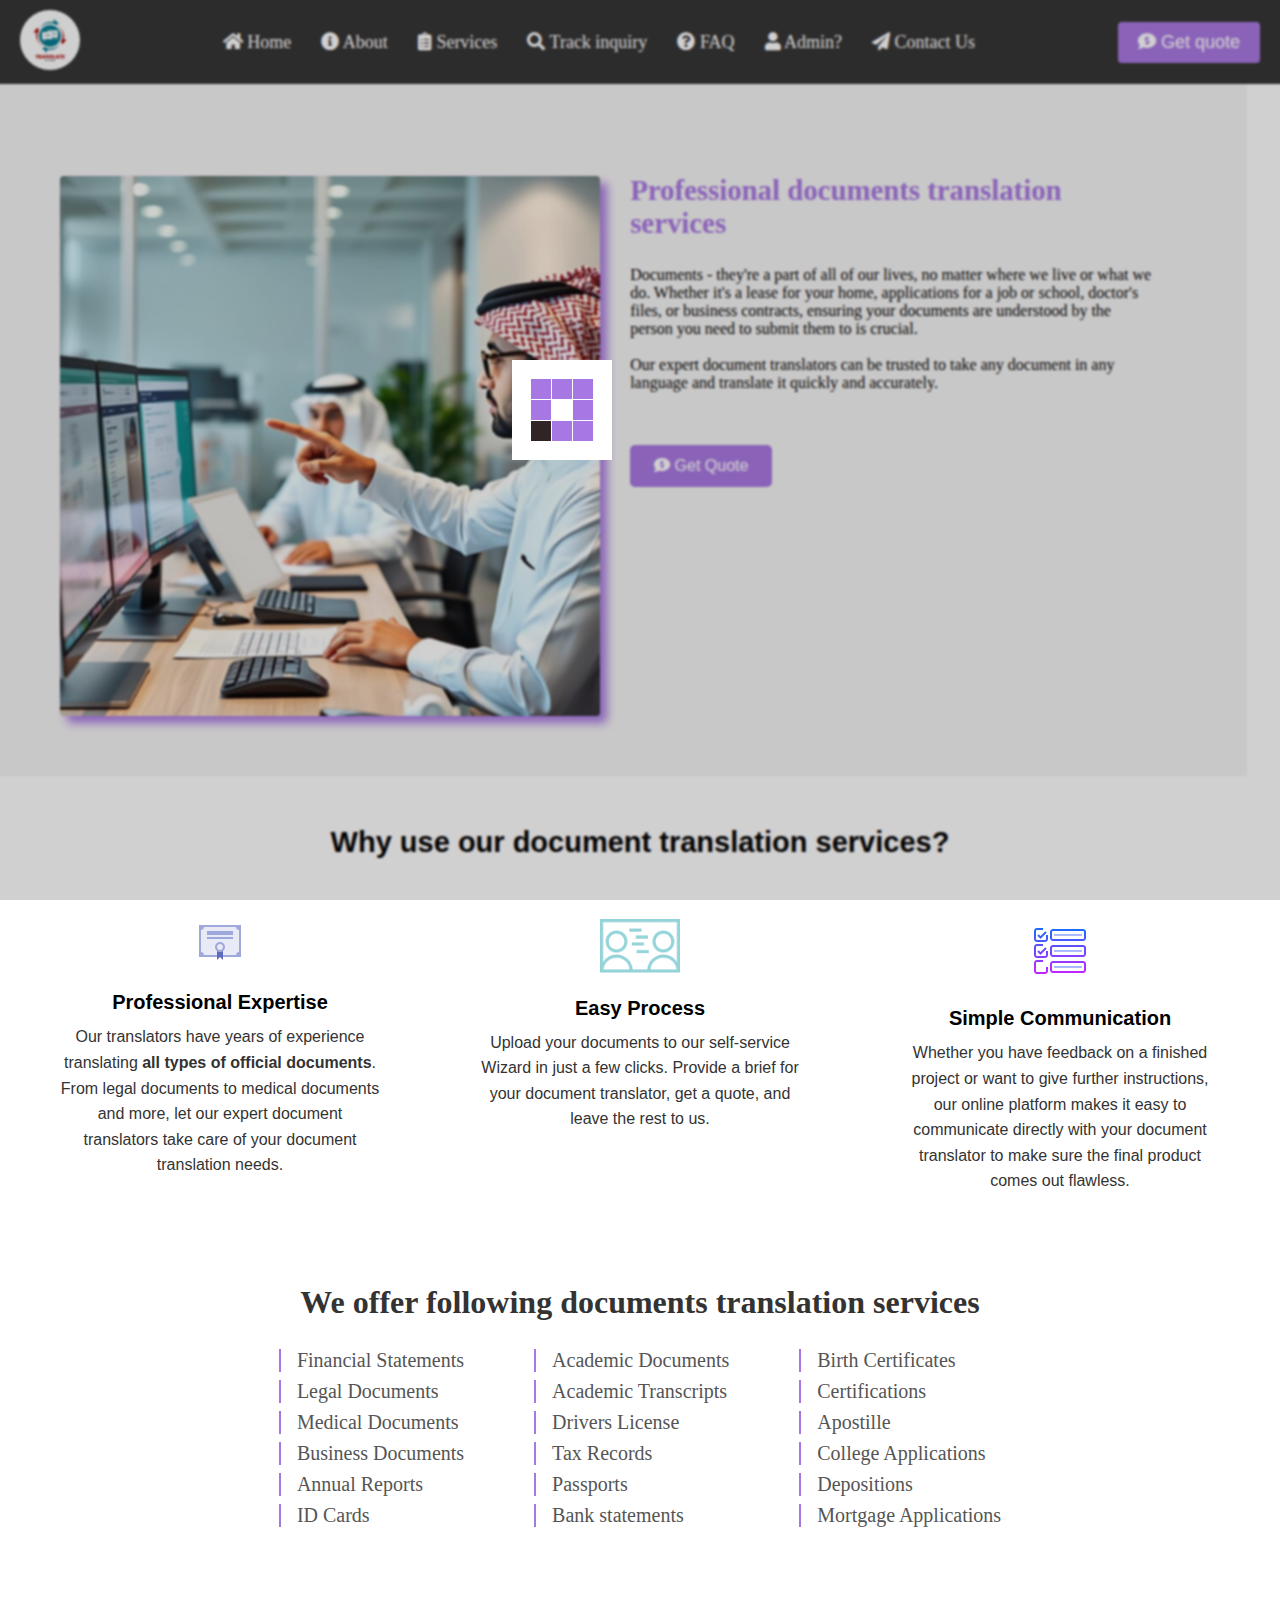
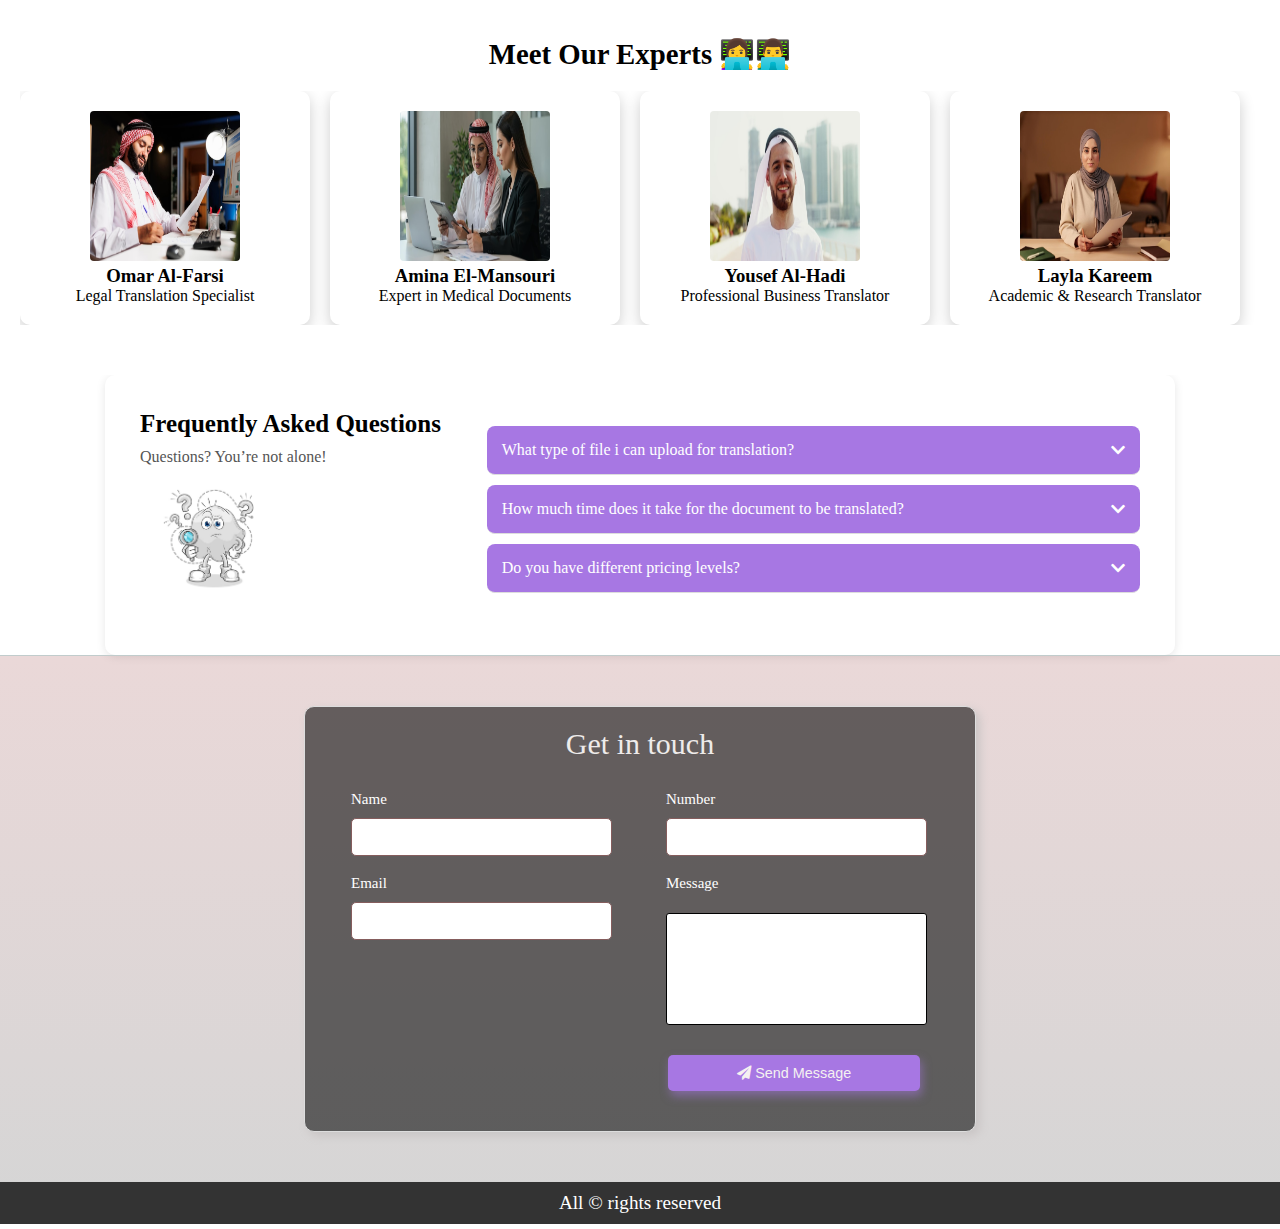
==== index.html @ 72095bb3 "Animation added in about section" ====
<!DOCTYPE html>
<html lang="en" dir="ltr">
<head>
  <meta charset="utf-8">
  <title>Index</title>
  <meta name="viewport" content="width=device-width, initial-scale=1.0">
  <link rel="stylesheet" href="style2.css">
  <!-- Font Awesome Link for Icons -->
  <link rel="stylesheet" href="https://cdnjs.cloudflare.com/ajax/libs/font-awesome/5.15.3/css/all.min.css" />
  
  <style> 
    body{
        overflow-x: hidden;
    }
        .about .content{ 
            animation: scalling 2s ;
        }
        @keyframes scalling {
            from {
                transform: scale(0);
            }
            to {
                transform: scale(1);
            }
        }
    </style>
    
</head>
<body>
  
    <!-- loader code  -->
    <div class="loader-container">
        <img class="loader-svg" src="./img/Loader.svg" alt="loader">
    </div>

    <!-- loader script  -->
    <script>
        const loaderContainer = document.querySelector('.loader-container');
        setTimeout(() => {
            loaderContainer.style.display = 'none';
        }, 1000);
    </script>
  
    <nav class="navbar" id="top">
        <div class="navbar-logo">
            <img src="./img/logo.jpg" alt="techfort logo">
        </div>
        <ul class="navbar-links">
           
            <li> 
                <a href="./"> 
                    <i class="fas fa-home"></i>
                    Home</a>
                </li>
            <li> 
                <a href="./about.html"> 
                    <i class="fas fa-info-circle"></i>
                    About</a>
                </li>
            <li>                
                <a href="#services"> 
                    <i class="fas fa-clipboard-list"></i>
                    Services 
                </a></li>                
                <li><a href="./inquiry-form.html" >
                    <i class="fas fa-search"></i>	                Track inquiry</a>
                </li> 
                <li><a href="#faq" > 
                    <i class="fas fa-question-circle"></i>
                    FAQ</a>
                </li> 
                <li><a href="./admin.html" > 
                    <i class="fas fa-user"></i>
                    Admin?     	                
                    <li><a href="./get-quote.html" >
                        <i class="fas fa-paper-plane"></i> 
                        Contact Us</a>
                    </li> 
                </a>
            </li> 

            <!-- <li><a href="#track" >
                <i class="fas fa-info-circle"></i>
                Track inquiry</a>
            </li>  -->
        </ul>
        <a href="./get-quote.html">
            <button class="navbar-button btt success">
                <!-- <i class="fas fa-comment-dollar"></i>  -->
                <i class="fas fa-comment-dollar"></i> 
                Get quote
            </button>
           
        </a>
        <div class="navbar-toggle">
            <div class="bar"></div>
            <div class="bar"></div>
            <div class="bar"></div>
        </div>
    </nav> 
  

    <main>
          <!-- About section  -->
          <section class="about about2" id="about">
            <img src="./img/about-pic.jpg" class=" from-left" alt=" about">
        
            <div class="content ">
                <h1>Professional documents translation services 
                </h1>
                <div class="sub-content">
                    <div class="about1">
                        <p>
                            Documents - they're a part of all of our lives, no matter where we live or what we do. Whether it's a lease for your home, applications for a job or school, doctor's files, or business contracts, ensuring your documents are understood by the person you need to submit them to is crucial. <br> <br> Our expert document translators can be trusted to take any document in any language and translate it quickly and accurately.

                        </p>
                    </div>
                 
                </div>
                <a href="./get-quote.html">

                    <button class="navbar-button success">
                        <i class="fas fa-comment-dollar"></i> 
                        Get Quote</button> 
                </a>
            </div>
        </section>

        <!-- document translation services  -->
        <section class="document-translation">
            <h2>Why use our document translation services?</h2>
            <div class="translation-wrapper">
                <div class="translation-item">
                    <img src="./img/diploma.png" alt="Professional Expertise">
                    <h3>Professional Expertise</h3>
                    <p>Our translators have years of experience translating 
                        <strong>all types of official documents</strong>. 
                        From legal documents to medical documents and more, 
                        let our expert document translators take care of your document translation needs.</p>
                </div>
                <div class="translation-item">
                    <img src="./img/easyway.png" alt="Easy Process">
                    <h3>Easy Process</h3>
                    <p>Upload your documents to our self-service Wizard in just a few clicks. 
                        Provide a brief for your document translator, get a quote, and leave the rest to us.</p>
                </div>
                <div class="translation-item">
                    <img src="./img/simple.png" alt="Simple Communication">
                    <h3>Simple Communication</h3>
                    <p>Whether you have feedback on a finished project or want to give further instructions, 
                        our online platform makes it easy to communicate directly with your document translator 
                        to make sure the final product comes out flawless.</p>
                </div>
            </div>
        </section>  
</main>
<div class="translation-services" id="services">
    <h2>We offer following documents translation services</h2>
    <div class="services-list">
        <ul class="services-listed">
            <li>Financial Statements</li>
            <li>Legal Documents</li>
            <li>Medical Documents</li>
            <li>Business Documents</li>
            <li>Annual Reports</li>
            <li>ID Cards</li>
        </ul>
        <ul class="services-listed">
            <li>Academic Documents</li>
            <li>Academic Transcripts</li>
            <li>Drivers License</li>
            <li>Tax Records</li>
            <li>Passports</li>
            <li>Bank statements</li>
        </ul>
        <ul class="services-listed">
            <li>Birth Certificates</li>
            <li>Certifications</li>
            <li>Apostille</li>
            <li>College Applications</li>
            <li>Depositions</li>
            <li>Mortgage Applications</li>
        </ul>
    </div>
</div>
<!-- Services sections -->
<section class="experts-section">
    <h2 class="section-title">Meet Our Experts 👩‍💻👨‍💻</h2>
    <div class="experts-slider">
        <div class="experts-container">
            <div class="expert-card">
                <img src="./img/expert1.png" alt="Omar">
                <h3>Omar Al-Farsi</h3>
                <p>Legal Translation Specialist</p>
            </div>
            <div class="expert-card">
                <img src="./img/expert3.png" alt="Amina">
                <h3>Amina El-Mansouri</h3>
                <p>Expert in Medical Documents</p>
            </div>
            <div class="expert-card">
                <img src="./img/expert2.png" alt="Yousef">
                <h3>Yousef Al-Hadi</h3>
                <p>Professional Business Translator</p>
            </div>
            <div class="expert-card">
                <img src="./img/expert4.png" alt="Layla">
                <h3>Layla Kareem</h3>
                <p>Academic & Research Translator</p>
            </div>
        </div>
    </div>
</section>

<script>const slider = document.querySelector('.experts-container');

    slider.addEventListener('mouseover', () => {
        slider.style.animationPlayState = 'paused';
    });
    
    slider.addEventListener('mouseleave', () => {
        slider.style.animationPlayState = 'running';
    });
    </script>
<!-- FAQ section  -->
<div id="faq"></div> 
<div class="faq-container">
    <div class="faq-left">
        <h2>Frequently Asked Questions</h2>
        <p>Questions? You’re not alone!</p>
        <img class="faq-image" src="./img/faq-image.png" alt="FAQ Illustration"> 
    </div>
    <div class="faq-right">
        <div class="faq-item" onclick="toggleFAQ(this)">
            <span>What type of file i can upload for translation?</span>
            <i class="fas fa-chevron-down"></i>
        </div>
        <div class="faq-answer">
            We accept a wide range of file formats, <span style="color: var(--primary-color);">

                including DOCX, PDF, TXT, PPTX, XLSX, JPG, PNG </span>, and more. If you have a specific file format that is not listed, feel free to contact us, and we will do our best to accommodate your needs.
   
        </div>

        <div class="faq-item" onclick="toggleFAQ(this)">
            <span>How much time does it take for the document to be translated?</span>
            <i class="fas fa-chevron-down"></i>
        </div>
        <div class="faq-answer">
            The turnaround time depends on the length and complexity of the document, as well as the language pair. Smaller projects <span style="color:var(--primary-color)"> (under 1,000 words) </span> can often be completed within <span style="color:var(--primary-color)">24 hours</span>, while larger projects may take a few days. If you need an urgent translation, we also offer expedited services for faster delivery.
        </div>

        <div class="faq-item" onclick="toggleFAQ(this)">
            <span>Do you have different pricing levels?</span>
            <i class="fas fa-chevron-down"></i>
        </div>
        <div class="faq-answer">
            <p>
                We offer different pricing levels depending on the <span style="color:var(--primary-color)">length of document </span>, . Our pricing is structured to be flexible and meet your specific needs.
            </p>
        </div>

    </div>
</div>

<script>
    function toggleFAQ(element) {
        const answer = element.nextElementSibling;
        element.classList.toggle("active");
        if (answer.style.display === "block") {
            answer.style.display = "none";
        } else {
            answer.style.display = "block";
        }
    }
</script>

<!-- Contact section  -->
<section id="contact" > 
  <div class="description-form">
    <p class="mesg">Get in touch</p>
    
    <form action="" name="contact-form" id="contact-form" method="post" autocomplete="off">
  
        <div class="row">
        <div class="form-group">
            <label for="name">Name</label>
            <input type="text" id="name" placeholder="" name="name"  required >
        </div>
        <div class="form-group">
            <label for="number">Number</label>
            <input type="number" id="number" placeholder=""   name="email" required>
          </div>
    </div>
    
    <div class="row">
        <div class="form-group">
            <label for="email">Email</label>
            <input type="email" id="email" placeholder=""   name="email" required>
          </div>
      <div class="form-group">
        <label for="mesg">Message</label> 
    <textarea name="mesg" id="mesg" cols="10" rows="5"></textarea>  
</div>  
</div>
<div class="row">
      <div></div>  
      <button type="submit"  class=" send" style="width: 40%;">       <i class="fas fa-paper-plane"></i>
         Send Message</button>
    </form> 
      
    </div>
    </div>
  
    <script>
        document.querySelectorAll('.faq-question').forEach(button => {
            button.addEventListener('click', () => {
                const answer = button.nextElementSibling;
                const icon = button.querySelector('.icon');

                if (answer.style.display === "block") {
                    answer.style.display = "none";
                    icon.textContent = "+";
                } else {
                    answer.style.display = "block";
                    icon.textContent = "-";
                }
            });
        });
    </script>
  </section>

<!-- footer section -->
  <footer>All &copy; rights reserved</footer>

  <!-- navbar toggle  -->
    <script>
        // Toggle mobile menu visibility
        const toggleButton = document.querySelector('.navbar-toggle');
const navbarLinks = document.querySelector('.navbar-links');
const navbarLinksAnchors = document.querySelectorAll('.navbar-links li a');

// Toggle navbar when clicking the button
toggleButton.addEventListener('click', () => {
    navbarLinks.classList.toggle('active');
});

// Hide navbar when any anchor link is clicked
navbarLinksAnchors.forEach(anchor => {
    anchor.addEventListener('click', () => {
        navbarLinks.classList.remove('active');
    });
});

    </script>
  <script src="./script.js"></script>
</body>
</html>
---- style2.css ----
*{
    padding: 0;
    margin: 0;
}
body{
    
font-family: calibri; 
}
:root{
    --primary-color:#a777e3;
    --secondary-color:#333;
}
html{
    scroll-behavior: smooth;
}
/* Width and height of the scrollbar */
::-webkit-scrollbar {
    width: 12px; /* Width for vertical scrollbar */
    height: 12px; /* Height for horizontal scrollbar */
}

/* Track (background of the scrollbar) */
::-webkit-scrollbar-track {
    background: #f4f4f4;  /* Light gray track */
    border-radius: 10px; /* Rounded corners */
}

/* Handle (the draggable part of the scrollbar) */
::-webkit-scrollbar-thumb {
    background: #a777e3;  /* Main scrollbar color */
    border-radius: 10px; /* Rounded corners */
    border: 2px solid #f4f4f4; /* Adds padding effect */
}

/* Handle hover effect */
::-webkit-scrollbar-thumb:hover {
    background: #8757c8;  /* Darker shade on hover */
}

/* Buttons (up and down arrows) */
::-webkit-scrollbar-button {
    background-color: #dcdade; /* Button background color */
    border-radius: 4px; 
    height: 20px;
}

/* Corner where vertical and horizontal scrollbars meet */
::-webkit-scrollbar-corner {
    background: #f4f4f4;
}

/* Customizing horizontal scrollbar specifically */
body {
    scrollbar-width: thin;  /* For Firefox */
    scrollbar-color: #a777e3 #f4f4f4;  /* Thumb and track color */
}

/* Basic navbar styles */
.navbar {
    display: flex;
    justify-content: space-between;
    align-items: center;
    padding: 10px 20px;
    background-color: #333;
}

.navbar-logo img {
    width: 60px;
    border-radius: 50%;
}

.navbar-links {
    list-style: none;
    display: flex;
    margin: 0;
    padding: 0;
}

.navbar-links li {
    margin: 0 15px;
}

.navbar-links a {
    color: white;
    text-decoration: none;
    font-size: 18px;
}

.navbar-button {
    padding: 10px 20px;
    background-color: #FF6347;
    background: #a777e3;
    border: none;
    color: white;
    font-size: 18px;
    cursor: pointer;
    border-radius: 4px;  
}

.navbar-toggle {
    display: none;
    flex-direction: column;
    gap: 5px;
}

.navbar-toggle .bar {
    width: 30px;
    height: 3px;
    background-color: white;
}

/* Submenu styles */
.submenu {
    display: none;
    list-style: none;
    position: absolute;
    background-color: #444;
    padding: 10px;
    margin-top: 5px;
}

.submenu-group {
    display: flex;
    flex-direction: column;
}

.services-menu:hover .submenu {
    display: block;
}


/* Media query for mobile */
@media (max-width: 768px) {
    .navbar-links {
        display: none;
        width: 100%;
        flex-direction: column;
        text-align: left;
        position: absolute;
        top: 70px;
        left: 0;
        background-color: #333;
        padding: 20px 0;

    }

    .navbar-links li {
        margin: 15px 0;
        padding-left: 3%;
    }

    .navbar-toggle {
        display: flex;
        cursor: pointer;
    }

    .navbar-links.active {
        display: flex;
        z-index: 10;
    }

}


/* about css  */

.about{
    /* background: linear-gradient(220deg, white 60%, var(--primary-color)); */
    background: whitesmoke; 
    display: flex;
    width: 88vw;
    padding: 4.7%;
  }
  
  .about h1{
    font-size: 1.8rem;  
    color: var(--primary-color);
  }
  .about img, .about video {
    width: 45vw;  
    height:60vh;  
    border-radius: 4px;
    margin-top: 2rem; 
    filter: drop-shadow(7px 7px 5px var(--primary-color));
    animation: slideInFromLeft 2s;
    animation-timeline: view();
    animation-range: entry 0% cover 50% ;    
  
  }
  .about .content  {
    padding: 30px; 
    width: 70%;     
    animation: slideFromRight 1s;
    animation-timeline: view();
    animation-range: entry 0% cover 30% ;
 
    transition: transform 3s;
    /* animation: pulse 1s infinite; */
  }
 
  
  .about .content :has(h3, p){  
    margin-top: 5%;
  }
  .sub-content h3{
    margin-bottom: 3%; 
  }
  .about .content button{
    margin-top: 10%; 
  }
  /* Animation Styles */

  
  
/* About Section */
@media (max-width: 992px) {

    .about {
        flex-direction: column;
        align-items: center;
        text-align: center;
    }

    .about img, .about video {
        width: 70vw; 
        height: auto;
        z-index: 1;
        margin-bottom: 20px;
    }
    .about{
        width: 86%;  
    }
    .about h1{
        font-size: 1.2rem;
    }
    .about .content {
        width: 90%;
        padding: 0;
    }
}
@media (max-width: 480px) {
    .about img, .about video {
        width: 70vw;
        height: auto;
        z-index: 1;
        margin-bottom: 20px;    
    }
    .about{
        width: 86%;  
    }
    .about h1{
        font-size: 1.2rem;
    }
    .about .content {
        width: 90%;
        padding: 0;
    }
}

/* document translation section  */
.document-translation {
    text-align: center;
    padding: 50px 20px;
    font-family: Arial, sans-serif;
    animation: slideUpScale 0.8s;
    animation-timeline: view();
    animation-range: entry 0% cover 50% ;
}

@keyframes slideUpScale {
    0% {
        transform: translateY(50px) scale(0.95);
        opacity: 0;
    }
    100% {
        transform: translateY(0) scale(1);
        opacity: 1;
    }
}

.document-translation h2 {
    font-size: 29px;
    margin-bottom: 40px;
    color: #000;
}

.translation-wrapper {
    display: flex;
    justify-content: space-between;
    max-width: 1200px;
    margin: 0 auto;
    flex-wrap: wrap;
}

.translation-item {
    flex: 1;
    max-width: 30%;
    text-align: center;
    padding: 20px;
    box-sizing: border-box;
}

.translation-item img {
    max-width: 80px;
    margin-bottom: 20px;
}

.translation-item h3 {
    font-size: 20px;
    color: #000;
    margin-bottom: 10px;
}

.translation-item p {
    font-size: 16px;
    color: #333;
    line-height: 1.6;
}

.translation-item strong {
    font-weight: bold;
}

@media (max-width: 992px) {
    .translation-wrapper {
        flex-direction: column;
        align-items: center;
    }
    .translation-item {
        max-width: 100%;
        margin-bottom: 30px;
    }
    
    .document-translation h2{
        font-size: 1.8rem !important;
    }
}

#contact{
    
    background: linear-gradient(rgba(150, 60, 60, 0.2), rgba(51, 47, 47, 0.2)),url("https://img.freepik.com/free-photo/young-man-glassess-is-working-his-workplace-office-he-wears-blue-shirt-he-is-writing-notebook-view-from_197531-537.jpg?ga=GA1.1.572590152.1728395548&semt=ais_incoming_vrsd");
    background-size: cover;
    background-position: center !important;
    background-repeat: no-repeat !important;
} 

.description-form{
    background: rgba(64, 59, 59, 0.2); 
}
.description-form form{
    padding: 10px;
    width: 100%; 
   
}
  
@keyframes slideRight {
    from {
      opacity: 0;
      /* transform: translate(100%, 0); */
    }
    to {
      opacity: 1;
      /* transform: translate(0, 0); */
    }
  }
.description-form input, .description-form textarea{
    padding: 10px;
    display: block;
    margin-bottom: 0.6rem;
    width: 80%;
    outline: none;
    border: none;
    margin-top: 1rem; 
    border: 1px solid var(--secondory-color); 
    border: 1px solid black;  
font-size: 16px;
border-radius: 3px;
color: black;
}
  
.description-form input[type="submit"]{
    background-color: var(--primary-color);
    color: white;
    font-size: 16px;
}
input[type="submit"]:hover{
    cursor: pointer;
}
::placeholder{
    color: black; 
    font-size: 1rem;
}


.description-form {
    padding: 20px;
    border: 1px solid #ddd;
    background-color: rgba(12, 11, 11,0.6);
    border-radius: 10px;
    box-shadow: 4px 4px 10px rgb(201, 197, 197);
    width: 50%;
    margin: 40px auto;
    animation: slideRight 2s;
    animation-timeline: view();
  animation-range: entry 0% cover 30% ; 
}

.row {
    display: flex;
    justify-content: space-between;
    margin-bottom: 10px;
}

.form-group {
    display: flex;
    flex-direction: column;
    margin-left: 1rem;
    width: 48%; /* Adjusts the width of the input fields */
}

.description-form p {
    font-size: 18px;
    margin-bottom: 20px;
text-align: center;
}

textarea{
    padding: 5px;
}
.description-form p.mesg {
    color: #eeebea;
    font-size: 30px;
}

.description-form input {
    padding: 10px;
    margin-top: 5px;
    border: 1px solid #855d5d;
    border-radius: 5px;
    font-size: 14px;
}.error{
color: red;
    text-align: center;
    animation: move 0.2s 2 ease-in-out; 
}
textarea{
    resize: none;
}
@keyframes move {
    from{
        transform: translateX(40px);
    }
    to{
        transform: translateX(0px);
    }
}

.description-form label {
    font-size: 15px;
    margin-bottom: 5px;
    color: white; 
}

.description-form button {
    margin-top: 10px;
    padding: 10px 10px;
    background-color: var(--primary-color);
    background: #a777e3;
    box-shadow: 2px 5px 10px rgba(167, 119, 227, 0.5);

    color: #f5f1f1; 
    border: none;
    border-radius: 5px; 
    cursor: pointer;
    margin-right: 2.8rem;  
    width: 50%; 
    font-size: 0.9rem;  
}


/* Media Query for Tablets (width <= 768px) */
@media screen and (max-width: 768px) {
    .description-form {
        width: 80%; /* Form width takes up more space */
        animation: slideRight 2s;
        animation-timeline: view();
      animation-range: entry 0% cover 20% ;
    }

    .row {
        flex-direction: column; /* Stack input fields vertically */
    }

    .form-group {
        width: 100%; /* Full width for each input field */
        margin-bottom: 10px;
    }

    .description-form input, .description-form label {
        margin-left: 0; /* Align input and label to the left */
    }
    
    button {
        width: 100%;
    }
}
.icons img{
    position: relative;
    right: 1rem;
    bottom: -1rem;
    height: 40px; 
    width: 40px; 
}
.icons a{
    /* width: 30%; */
    margin-left: 1rem; 
    /* background-color: red; */
}


#contact{
    border-top: 1px solid rgb(193, 204, 204);
    display: flex;
    padding: 10px;
}







/* Media Query for Mobile (width <= 480px) */
@media screen and (max-width: 780px) {
    .description-form {
        width: 90%; /* Almost full width on small mobile screens */
    }

    .description-form p.mesg {
        font-size: 20px; /* Slightly reduce font size */
    }

    .description-form p {
        font-size: 16px; /* Reduce header font size */
    }

    button {
        margin-left: 1rem;
        font-size: 1rem;
        padding: 12px; /* Increase button padding for better touch experience */
    }
    #contact{
        flex-direction: column-reverse;
    }
    #contact iframe{
        margin-top: -0.1rem;
        width: 70vw;
        height: 30vh;
        margin-left: 1rem;
    }
    .icons{
        display: flex;
        justify-content: center;
    }
}  

/* tracking-form css  */
#track {
    /* background: linear-gradient(135deg, #6e8efb, #a777e3);
    background: linear-gradient(135deg, #1a1b1d, #7748b2);
    background: linear-gradient(135deg, #1a1b1d, #593780); */
    padding: 60px 20px;
    text-align: center;
    /* border-radius: 20px; */
    box-shadow: 0 10px 30px rgba(0, 0, 0, 0.1);
    max-width: 1000px;
    max-width: 100%;
    /* margin: 30px auto; */
    display: flex;
    align-items: center;
    justify-content: space-between;
    gap: 30px;
    padding-left: 3rem;
}

#track .tracking-content {
    color: #756a6a;
    font-size: 22px; 
    font-weight: bold;
    line-height: 1.5;
    flex: 1;
    text-align: center;

}

#track .tracking-content img {
    max-width: 70%;  
    border-radius: 4px;
    margin-top: 15px;
    box-shadow: 0 5px 15px rgba(0, 0, 0, 0.2);
}

#track .description-form {
    background: rgba(21, 20, 20, 0.9);  
    /* background: rgba(255, 255, 255, 0.1); */
    padding: 30px;
    border-radius: 15px;
    box-shadow: 0 5px 20px rgba(0, 0, 0, 0.1);
    flex: 1;
    text-align: left;
}

#track .mesg {
    font-size: 24px;
    font-weight: bold;
    color: #fdf6f6;
    margin-bottom: 10px;
}

#track .form-group {
    margin-bottom: 20px;
    text-align: left;
}

#track .form-group label {
    font-size: 16px;
    color: #f4f0f0;
    font-weight: bold;
    display: block;
    margin-bottom: 5px;
}

#track .form-group input {
    width: 80%;
    padding: 12px;
    border: 1px solid #6e8efb;
    border-radius: 8px;
    font-size: 16px;
    outline: none;
}

#track .form-group input:focus {
    border-color: #a777e3;
    box-shadow: 0 0 10px rgba(167, 119, 227, 0.5);
}

#track .navbar-button {
    background: #232224;

    color: #fff;
    border: none;
    font-size: 18px;
    font-weight: bold;
    cursor: pointer;
    transition: all 0.3s ease;
    display: inline-flex;
    align-items: center;
    justify-content: center;
    width: 42%;   
}
#track .download-btn{
    width: 42%;
    margin-left: 1.7rem; 

}

#track .navbar-button i {
    margin-right: 8px;
}

#track .navbar-button:hover {
    background: #090909;
    box-shadow: 0 5px 20px rgba(167, 119, 227, 0.5);
}

@media (max-width: 768px) {
    #track {
        flex-direction: column;
        padding: 40px 15px;
    }

    #track .description-form {
        padding: 20px;
    }

    #track img{
        display: none; 
    }
    #track .download-btn, #track .navbar-button {
        width: 50%;  
    }
}

.success{
    background: #a777e3;
}
.success:hover{
    box-shadow: -3px 10px 20px rgba(167, 119, 227, 0.5);
}
/* payment  */
.popup-container {
    position: fixed;
    top:0%;
    left: 0;
    padding-top: 7%;  
    padding-left: 30%;   
    width: 300%;  
    height: 100%;  
    background: rgba(0, 0, 0, 0.8);
    display: flex;
    align-items: center;
    justify-content: center;
    backdrop-filter: blur(5px);
}
.popup-content {
    background: #fff;
    padding: 10px;  
    border-radius: 15px;
    text-align: center;
    box-shadow: 0 10px 30px rgba(0, 0, 0, 0.3);
    max-width: 340px;
}
.popup-content button {
    padding: 12px 12px;
    margin-left: 0;  
    cursor: pointer;
    border: none;
    border-radius: 5px;
    color: #fff;
    font-size: 16px;
    transition: background-color 0.3s ease;
    background-color: #a777e3;
    
}
#popup2 .popup-content button {
    width: 94%;
    margin-left: -1rem;
}
.popup-content .danger {
    background-color: rgb(11, 11, 11); 
}

/* payment styling  */

#popup2 .popup-content {
    
    display: flex; /* Arrange image and form horizontally */
    justify-content: space-between; /* Space between image and form */
}

#popup2 .popup-image {
    flex: 1; /* Make the image take up 50% of the space */
    margin-right: 20px; /* Space between image and form */
}

#popup2  img {
    margin-top: 20%; 
    width: 45%; /* Make image responsive */
    height: 45%; /* Maintain aspect ratio */
    border-radius: 10px; /* Rounded corners for the image */
}

#popup2 .popup-form {
    flex: 1; /* Make the form take up the other 50% */
    padding: 20px;
}

#popup2 .popup-form h3 {
    margin-bottom: 20px;
}

#popup2 .popup-form label {
    display: block;
    margin: 10px 0;
    font-weight: bold;
}

#popup2 .popup-form input {
    width: 100%;
    padding: 10px;
    margin: 5px 0 15px 0;
    border: 1px solid #f4ebeb;
    border-radius: 5px;
}

#popup2 .popup-form button {
    /* margin: 2px; */
    padding: 1px 1px;
    cursor: pointer;
    border: none;
    border-radius: 5px;
    color: #fff;
    font-size: 12px;
    width: 80% ; 
    margin-left: 0; 
    transition: background-color 0.3s ease;
    background-color: #a777e3;
}

#popup2 .popup-form .danger {
    background-color: rgb(11, 11, 11);
}
#popup2 .popup-content {
padding: 3rem; 
}
/* Responsive Styling */
@media (max-width: 768px) {
    .popup-container { 
        padding-left: 2%; /* Adjust the left padding on smaller screens */
        z-index: 100; 
        margin-right: 1rem; 
        padding-top: 40%; 
    }
    #popup2  {
        z-index: 10000; 
    }
    #popup2 .popup-content {
        flex-direction: column; /* Stack the image and form vertically */
        align-items: center; /* Center the content */
    padding-left: 1%;  
    }

    #popup2 .popup-image {
        margin-right: 0; /* Remove margin */
        margin-bottom: 20px; /* Add space below the image */
        flex: 0 0 80%; /* Allow the image to take up 80% of the width */
    }

    #popup2 .popup-form {
        flex: 1;
        width: 80%; /* Make the form take up 80% of the width on small screens */
    }

    #popup2 .popup-form button {
        font-size: 14px; /* Adjust button font size for mobile */
        padding: 10px 20px; /* Adjust padding for better fit */
    }

    #popup2 .popup-form input {
        padding: 8px; /* Adjust padding for smaller screens */
    }
}

/* Further adjustments for very small screens (e.g., mobile phones) */
@media (max-width: 480px) {
    #popup2 img {
        max-height: 200px; /* Reduce image size on very small screens */
    }

    #popup2 .popup-form input {
        padding: 6px; /* Smaller input padding for very small screens */
    }

    #popup2 .popup-form button {
        font-size: 12px; /* Further reduce button font size */
        padding: 8px 15px; /* Adjust padding for smaller devices */
    }
}

footer{
    text-align: center;
    font-size: 1.2rem; 
    padding: 10px;
    /* background-color: #a777e3; */
    background-color: var(--secondary-color);
    color: white;
}


.dangerr{
    color: rgb(244, 236, 236);
    color: rgb(238, 246, 16);
    font-size: 1.2rem;  
    display: none;
    animation: shake 0.3s 3; 
} 
@keyframes shake {
    from{
        transform: translateX(20px);
    }
    to{
        transform: translateX(0px);
    }
}

.translation-services {
    text-align: center;
    max-width: 100%;
    padding: 20px;
    border-radius: 10px;
    margin-bottom: 2rem;  
}

.translation-services h2 {
    font-size: 2rem; 
    color: #333;
    margin-bottom: 20px;
    text-align: center;
}

.services-list {
    display: flex;
    justify-content: center;
    gap: 70px; 
}

.services-list ul {
    list-style: none;
    padding: 0;
    margin: 0;
    text-align: left;
}

.services-list ul li {
    font-size: 20px;
    color: #555;
    border-left: 2px solid #a777e3;
    margin: 8px 0;
    padding-left:1rem ;
    transition: color 0.3s ease;
}

.services-list ul li:hover {
    color: #a777e3;
}

/* Responsive styling */
@media (max-width: 600px) {
    .services-list {
        flex-direction: column;
        align-items: center;
    }

    .services-list ul {
        text-align: center;
    }

}

/* FAQ css */


.faq-container {
    max-width: 800px;
    margin: auto;
    background: white;
    border-radius: 10px;
    box-shadow: 0 2px 10px rgba(0, 0, 0, 0.1);
    overflow: hidden;
    padding-bottom: 4%;

}

.faq-header {
    font-size: 24px;
    font-weight: bold;
    text-align: center;
    padding: 20px;
    color: white; 
    background: var(--primary-color);
}

.faq-item {
    border-bottom: 1px solid #ddd;
}

.faq-question {
    width: 100%;
    background: white;
    color: #000;
    font-size: 20px;
    padding: 15px;
    display: flex;
    justify-content: space-between;
    align-items: center;
    cursor: pointer;
    border: none;
    outline: none;
}

.faq-question:hover {
    background: #f5f5f5;
}

.faq-answer {
    display: none;
    padding: 15px;
    color: #333;
    font-size: 16px;
    border-top: 1px solid #ddd;
}

.icon {
    font-size: 20px;
    color: var(--primary-color);
}

@media (max-width:480px) {
    .faq-container{
        margin-left: 2%;  
        margin-right: 2%;  
       }
}

/* Loader Styles */
.loader-container{
    position: fixed;
height: 100vh;
width: 100vw;
background-color: rgba(23, 22, 22, 0.2);
    /* display: none; */
    backdrop-filter: blur(1px);
z-index: 9999;     
}
.loader-container img{
    position: relative;
    top: 40%;
    left: 40%;
    height: 100px;
    width: 100px;
}


.faq-container {
    display: flex;
    align-items: center;
    justify-content: space-between;
    padding: 35px;
    max-width: 1000px;
    margin: auto;
}

.faq-left {
    flex: 1;
    padding-right: 20px;
}
.faq-left h2 {
    width: 100%;
    font-size: 25px;  
    font-weight: bold;
    margin-bottom: 10px;
}
.faq-left p {
    font-size: 16px;
    color: #555;
}
.faq-image {
    max-width: 150px;
}
.faq-right {
    flex: 2;
}
.faq-item {
    background: var(--primary-color);
    border-radius: 8px;
    margin-bottom: 10px;
    padding: 15px;
    cursor: pointer;
    font-size: 16px;
    display: flex;
    justify-content: space-between;
    align-items: center;
}
.faq-item i {
    transition: transform 0.3s;
}
.faq-item.active i {
    transform: rotate(180deg);
}
.faq-answer {
    display: none;
    background: #fff;
    padding: 15px;
    border-radius: 0 0 8px 8px;
    font-size: 16px;
    color: #333;
}

@media (max-width:480px) {
    .faq-container{
        flex-direction: column;
    }
    .faq-left{
        margin-left: 20%;
    }
    .faq-left h2{
        text-align: left;
        font-size: 1.4rem;
    }
}

#about img{
 animation: slideFromLeft 1s ease-in-out forwards;   
 /* animation: slideFromdown 1s ; */
 animation-timeline: view();
 animation-range: entry 0% cover 30% ;

}
 
.content{
    animation: slideFromRight 2s ease-in-out forwards;   
    animation: slideFromdown 1s ; 
    animation-timeline: view();
    animation-range: entry 0% cover 20% ;
  
}
.faq-container span{
    color: white;
}
.faq-container i{
    color: white;
}
.faq-item{
    animation: oneafterother 1s ease-in-out forwards !important;
    animation-timeline:  view() ; 
    animation-range: entry 0% cover 30% !important  ;
    transition: all 2s !important; 
}
.faq-answer{
    transition: all 2s !important; 
}
   .faq-item:nth-child(1){
    animation-delay: 0.3s !important;
   }
   .faq-item:nth-child(2){
    animation-delay: 0.4s !important;
   }
   .faq-item:nth-child(3){
    animation-delay: 0.5s !important;
   }
.services-listed:nth-child(1) {
    animation: oneafterother 1s ease-in-out forwards;
    animation-timeline: view();
    animation-range: entry 0% cover 30% ;
    transition: animation 2s;
}  
.services-listed:nth-child(3) {

    animation: slideFromRight 1s ease-in-out forwards;
    animation-timeline: view();
    animation-range: entry 0% cover 30% ;
    transition: animation 2s;
}  
.services-listed{
    animation-timeline: view();
    animation-range: entry 0% cover 30% ;
    transition: animation 2s;
}
.document-translation{
    animation: slideFromdown 1s ;
    animation-timeline: view();
    animation-range: entry 0% cover 30% ;
}
@keyframes slideFromRight {
    from {
        transform: translateX(100vw);
        opacity: 0;
    }
    to {
        transform: translateX(0);
        opacity: 1;
    }
}
@keyframes slideFromLeft {
    from {
        transform: translateX(-100vw);
        opacity: 0;
    }
    to {
        transform: translateX(0);
        opacity: 1;
    }
}
@keyframes slideFromdown {
    from {
        transform: translateY(100vw);
        opacity: 0;
        z-index: -1;
    }
    to {
        z-index: 12;
        transform: translateY(0);
        opacity: 1;
    }
}
@keyframes fadein {
    from {
        opacity: 0;
    }
    to {
        opacity: 1;
    }
}

@keyframes oneafterother {
    from {
      opacity: 0;
      transform: translateX(-20%);
    }
    to{
      opacity: 1;
      transform: translateX(0);
    }
  }
.translation-item:nth-child(3){
    animation: scalling 1s ;
    animation-timeline: view();
    animation-range: entry 0% cover 35% ;
} 

.translation-item:nth-child(1){
    animation: scalling 1s ;
    animation-timeline: view();
    animation-range: entry 0% cover 35% ;
}
.description-form{
    animation: scalling 2s;
    animation-timeline: view();
    animation-range: entry 0% cover 35% ;  
}
#about img{ 
    animation: scalling 2s;
    /* animation-timeline: view();
  animation-range: entry 0% cover 0% ;  */
}
#about img:hover{
    transition: transform 1s;
    transform: scale(1.07);
}
#about .content button:hover{
    transition: transform 1s;
    transform: scale(1.07);
}

#about .content button {
    position: relative;
    overflow: hidden;
    padding: 12px 24px;
    border: none;
    background-color: #a777e3; 
    color: white;
    font-size: 16px;
    border-radius: 5px;
    cursor: pointer;
    transition: background-color 0.3s ease;
}

#about .content button:hover {
    background-color: #8b5fd3;
}

/* Ripple Effect */
/* #about .content button::before { */
#about .content::before,#about .content button::before {
    content: "";
    position: absolute;
    top: 0;
    left: 0;
    width: 100%;
    height: 100%;
    background-color: rgba(196, 193, 193, 0.2);
    border-radius: 5px;
    transform: scale(0);
    transition: transform 0.3s ease;
}
/* #about .content button:hover::before { */
#about .content:hover::before,#about .content button:hover::before {
    transform: scale(1);
}
.translation-item img{
    animation: slideFromLeft 2s;
    animation-timeline: view();
    animation-range: entry 0% cover 35% ;
}
@keyframes scalling {
    from {
        transform: scale(0);
    }
    to {
        transform: scale(1);
    }
}

.experts-section {
    padding: 50px 20px;
    background: #fff;
    overflow: hidden;
    position: relative;
}

.section-title {
    font-size: 1.8rem;
    margin-bottom: 20px;
    text-align: center;
    animation: fadeInDown 1s ease-in-out;
}

/* Slider Wrapper */
.experts-slider {
    width: 100%;
    overflow: hidden;
    position: relative;
}

/* Slider Container */
.experts-container {
    display: flex;
    gap: 20px;
    width: 200%;
    animation: slideLeft 10s linear infinite;
}

/* Individual Cards */
.expert-card {
    background: white;
    padding: 20px;
    border-radius: 10px;
    text-align: center;
    width: 250px;
    box-shadow: 0 5px 15px rgba(0, 0, 0, 0.2);
    transition: transform 0.3s ease, box-shadow 0.3s ease;
    flex-shrink: 0;
}
.expert-card img {
    width: 150px;
    height: 150px;
    border-radius: 4px;
}

.expert-card:hover {
    transform: translateY(-10px);
    box-shadow: 0 10px 20px rgba(0, 0, 0, 0.3);
}

/* Slider Animation */
@keyframes slideLeft {
    0% { transform: translateX(0); }
    100% { transform: translateX(-50%); } 
}

/* Responsive */
@media (max-width: 768px) {
    .experts-container {
        width: 300%;
    }

    @keyframes slideLeft {
        0% { transform: translateX(0); }
        100% { transform: translateX(-100%); }
    }
    
.section-title{
    font-size: 1.4rem;
    text-align: center;
}
}



.sticky {
    position: sticky;
    top: 0;
    width: 96vw;
    z-index: 999;
    transition: all 1s ;
}
@media (max-width: 768px) {
    .sticky {
        width: 90vw;
        margin-bottom: 2rem;  
    }
    #about {   
        margin-top: 20% !important; 
    } 
}
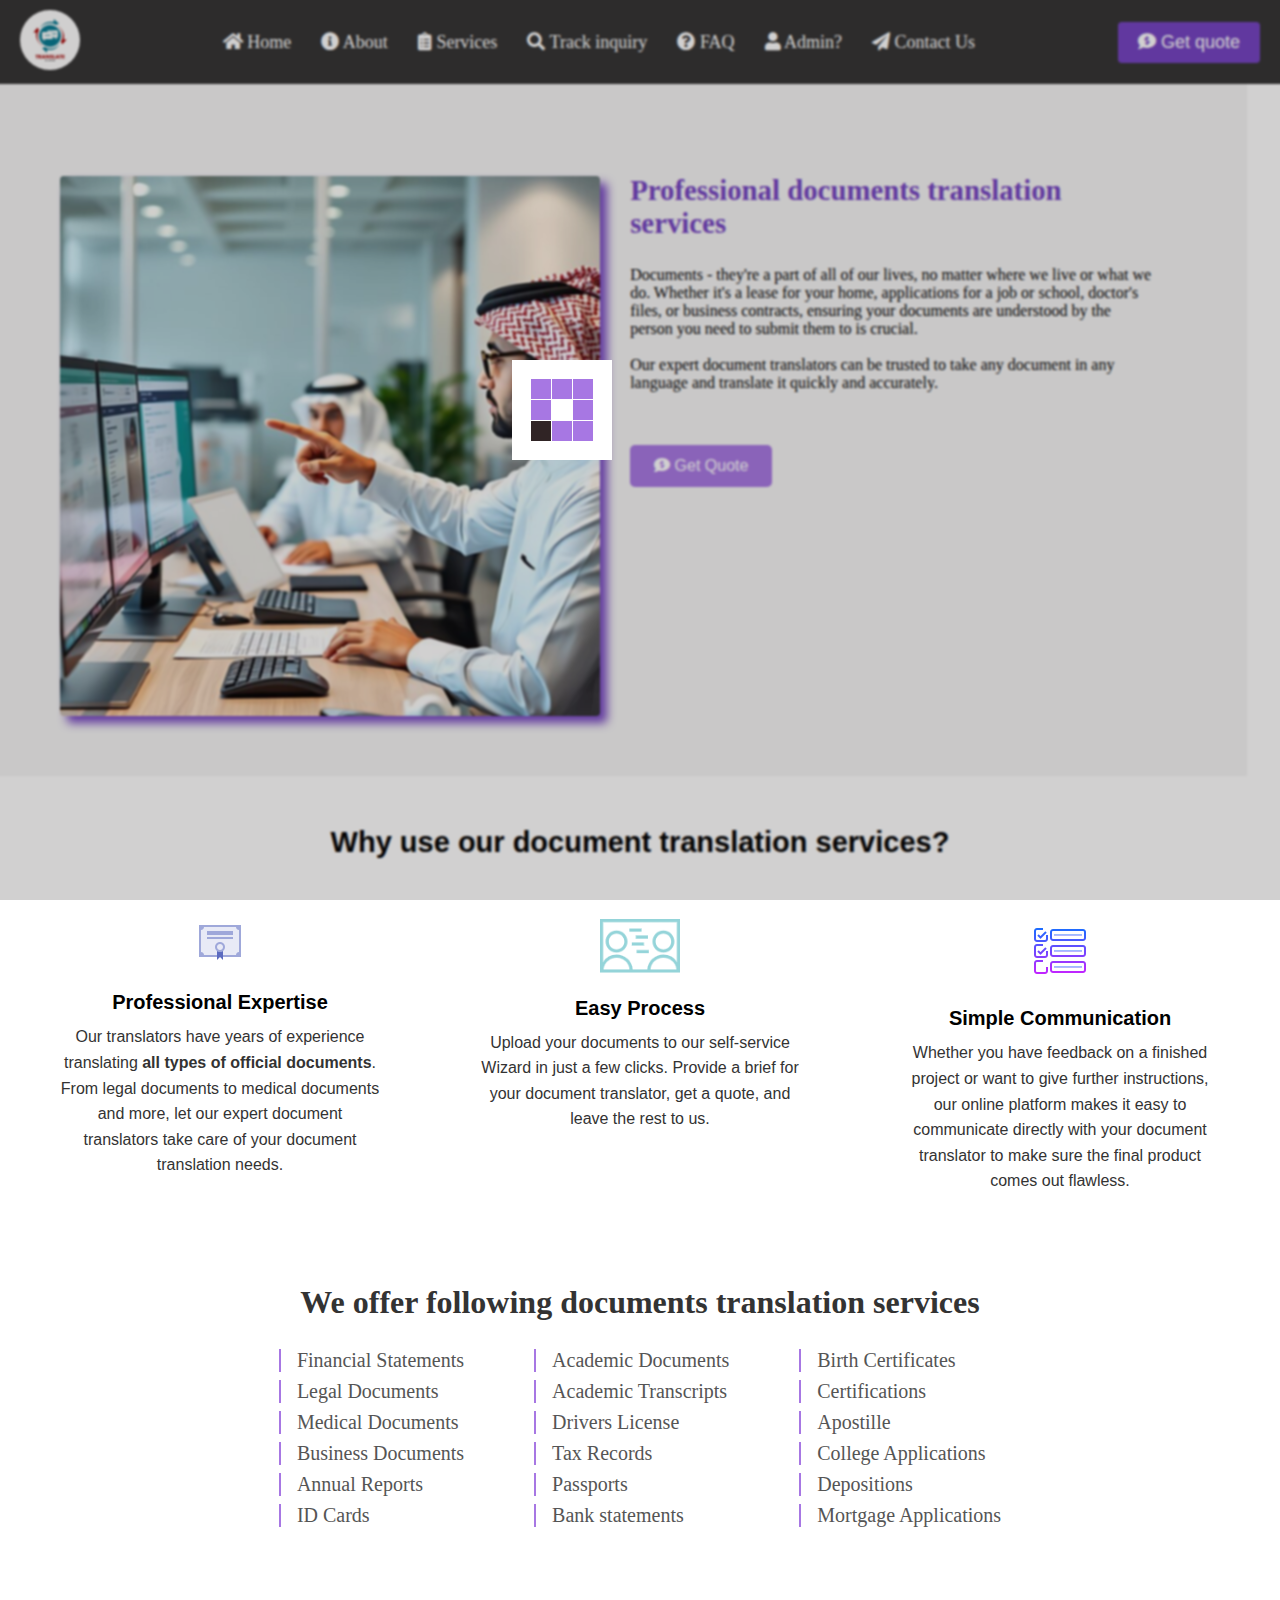
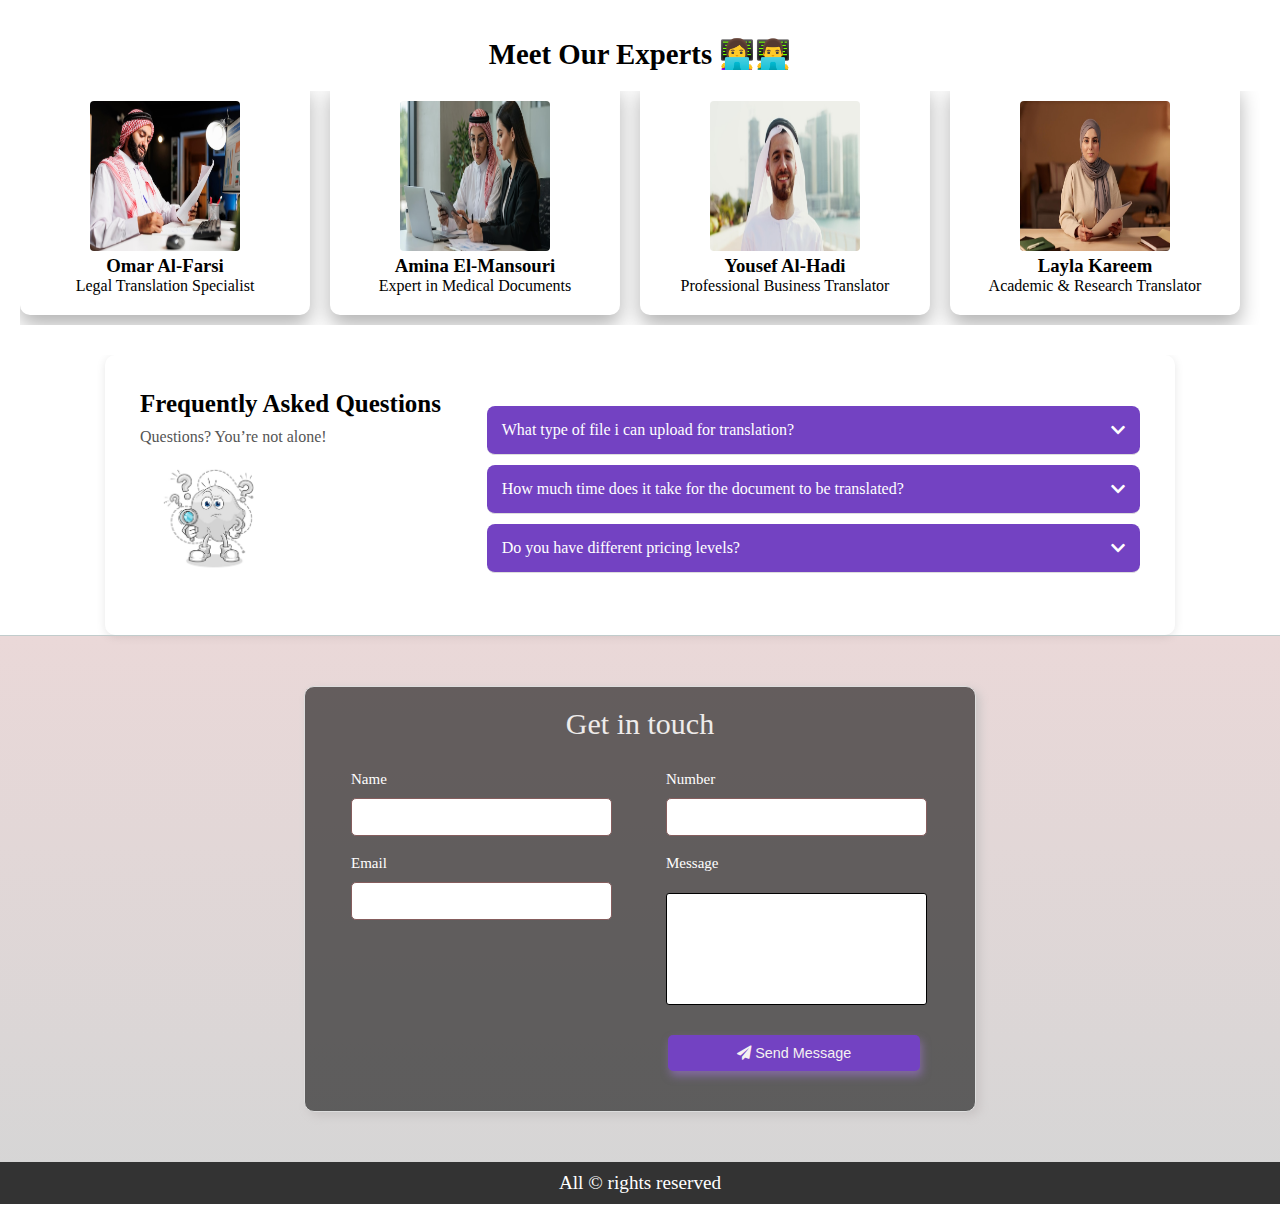
==== commit 7ec3e4a3: "Primary color updated to:  #7342C2" ====
--- a/index.html
+++ b/index.html
@@ -2,7 +2,7 @@
 <html lang="en" dir="ltr">
 <head>
   <meta charset="utf-8">
-  <title>Index</title>
+  <title>Document translation</title>
   <meta name="viewport" content="width=device-width, initial-scale=1.0">
   <link rel="stylesheet" href="style2.css">
   <!-- Font Awesome Link for Icons -->
--- a/style2.css
+++ b/style2.css
@@ -7,7 +7,7 @@
 font-family: calibri; 
 }
 :root{
-    --primary-color:#a777e3;
+    --primary-color:#7342C2;
     --secondary-color:#333;
 }
 html{
@@ -27,20 +27,21 @@
 
 /* Handle (the draggable part of the scrollbar) */
 ::-webkit-scrollbar-thumb {
-    background: #a777e3;  /* Main scrollbar color */
+    background: var(--primary-color);  /* Main scrollbar color */
     border-radius: 10px; /* Rounded corners */
     border: 2px solid #f4f4f4; /* Adds padding effect */
 }
 
 /* Handle hover effect */
 ::-webkit-scrollbar-thumb:hover {
-    background: #8757c8;  /* Darker shade on hover */
+    background: var(--primary-color);  /* Darker shade on hover */
 }
 
 /* Buttons (up and down arrows) */
 ::-webkit-scrollbar-button {
-    background-color: #dcdade; /* Button background color */
-    border-radius: 4px; 
+    background-color: #9f9fa6;
+     /* Button background color */
+    /* border-radius: 4px;  */
     height: 20px;
 }
 
@@ -61,7 +62,7 @@
     justify-content: space-between;
     align-items: center;
     padding: 10px 20px;
-    background-color: #333;
+    background-color: var(--secondary-color);
 }
 
 .navbar-logo img {
@@ -88,8 +89,7 @@
 
 .navbar-button {
     padding: 10px 20px;
-    background-color: #FF6347;
-    background: #a777e3;
+    background: var(--primary-color);
     border: none;
     color: white;
     font-size: 18px;
@@ -139,7 +139,7 @@
         position: absolute;
         top: 70px;
         left: 0;
-        background-color: #333;
+        background-color: var(--secondary-color);
         padding: 20px 0;
 
     }
@@ -465,8 +465,8 @@
     margin-top: 10px;
     padding: 10px 10px;
     background-color: var(--primary-color);
-    background: #a777e3;
-    box-shadow: 2px 5px 10px rgba(167, 119, 227, 0.5);
+    background: var(--primary-color);
+    box-shadow: 2px 5px 8px rgba(167, 119, 227, 0.5);
 
     color: #f5f1f1; 
     border: none;
@@ -566,12 +566,8 @@
 
 /* tracking-form css  */
 #track {
-    /* background: linear-gradient(135deg, #6e8efb, #a777e3);
-    background: linear-gradient(135deg, #1a1b1d, #7748b2);
-    background: linear-gradient(135deg, #1a1b1d, #593780); */
     padding: 60px 20px;
     text-align: center;
-    /* border-radius: 20px; */
     box-shadow: 0 10px 30px rgba(0, 0, 0, 0.1);
     max-width: 1000px;
     max-width: 100%;
@@ -602,7 +598,6 @@
 
 #track .description-form {
     background: rgba(21, 20, 20, 0.9);  
-    /* background: rgba(255, 255, 255, 0.1); */
     padding: 30px;
     border-radius: 15px;
     box-shadow: 0 5px 20px rgba(0, 0, 0, 0.1);
@@ -692,7 +687,7 @@
 }
 
 .success{
-    background: #a777e3;
+    background: var(--primary-color);
 }
 .success:hover{
     box-shadow: -3px 10px 20px rgba(167, 119, 227, 0.5);
@@ -1264,7 +1259,7 @@
     transition: transform 0.3s ease;
 }
 /* #about .content button:hover::before { */
-#about .content:hover::before,#about .content button:hover::before {
+#about .content button:hover::before {
     transform: scale(1);
 }
 .translation-item img{
@@ -1286,6 +1281,7 @@
     background: #fff;
     overflow: hidden;
     position: relative;
+    padding-bottom: 30px;
 }
 
 .section-title {
@@ -1320,6 +1316,9 @@
     box-shadow: 0 5px 15px rgba(0, 0, 0, 0.2);
     transition: transform 0.3s ease, box-shadow 0.3s ease;
     flex-shrink: 0;
+    
+    transform: translateY(-10px);
+    box-shadow: 0 10px 20px rgba(0, 0, 0, 0.3); 
 }
 .expert-card img {
     width: 150px;
@@ -1353,6 +1352,11 @@
     font-size: 1.4rem;
     text-align: center;
 }
+}
+@media (max-width:480px){
+    .description-form button {
+width: 60% !important;
+    }
 }
 
 
@@ -1370,6 +1374,8 @@
         margin-bottom: 2rem;  
     }
     #about {   
-        margin-top: 20% !important; 
+        z-index: -1 !important;
+        background: transparent;
+        margin-top: -5% !important; 
     } 
-}+}
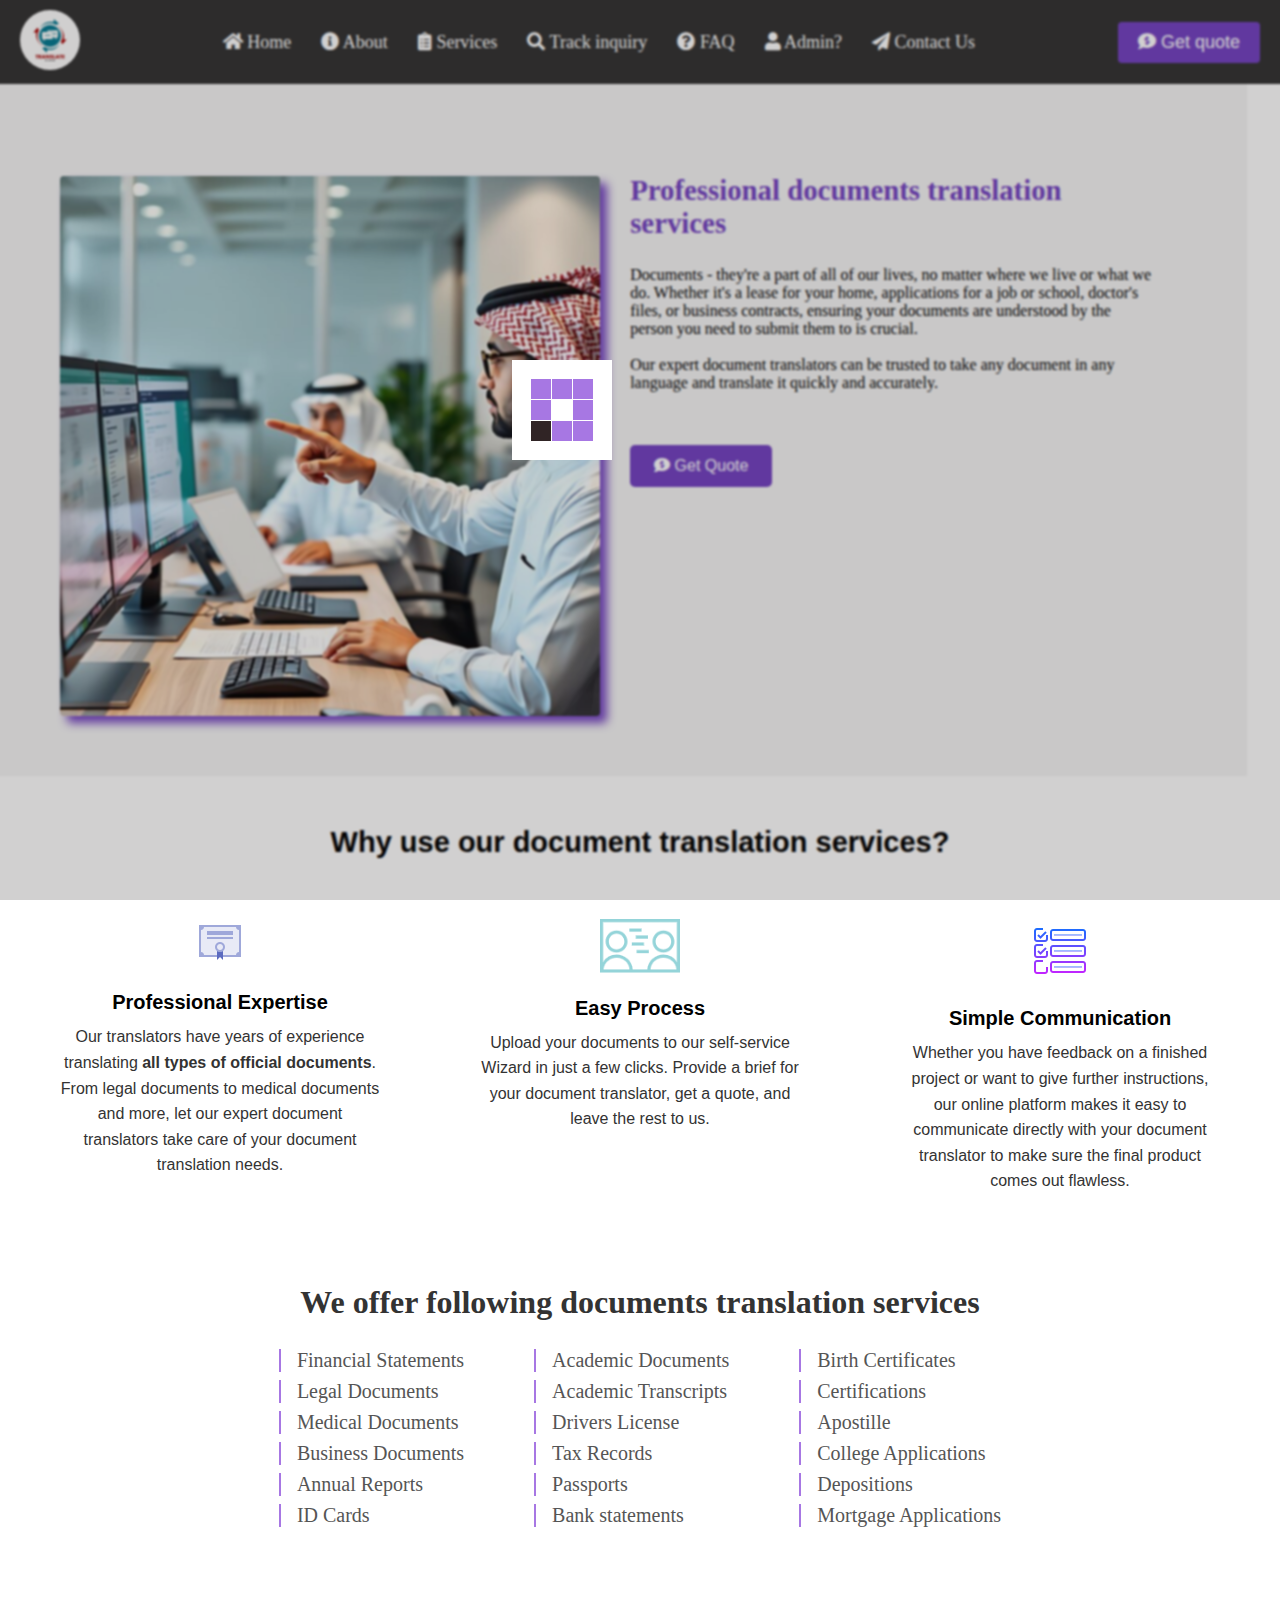
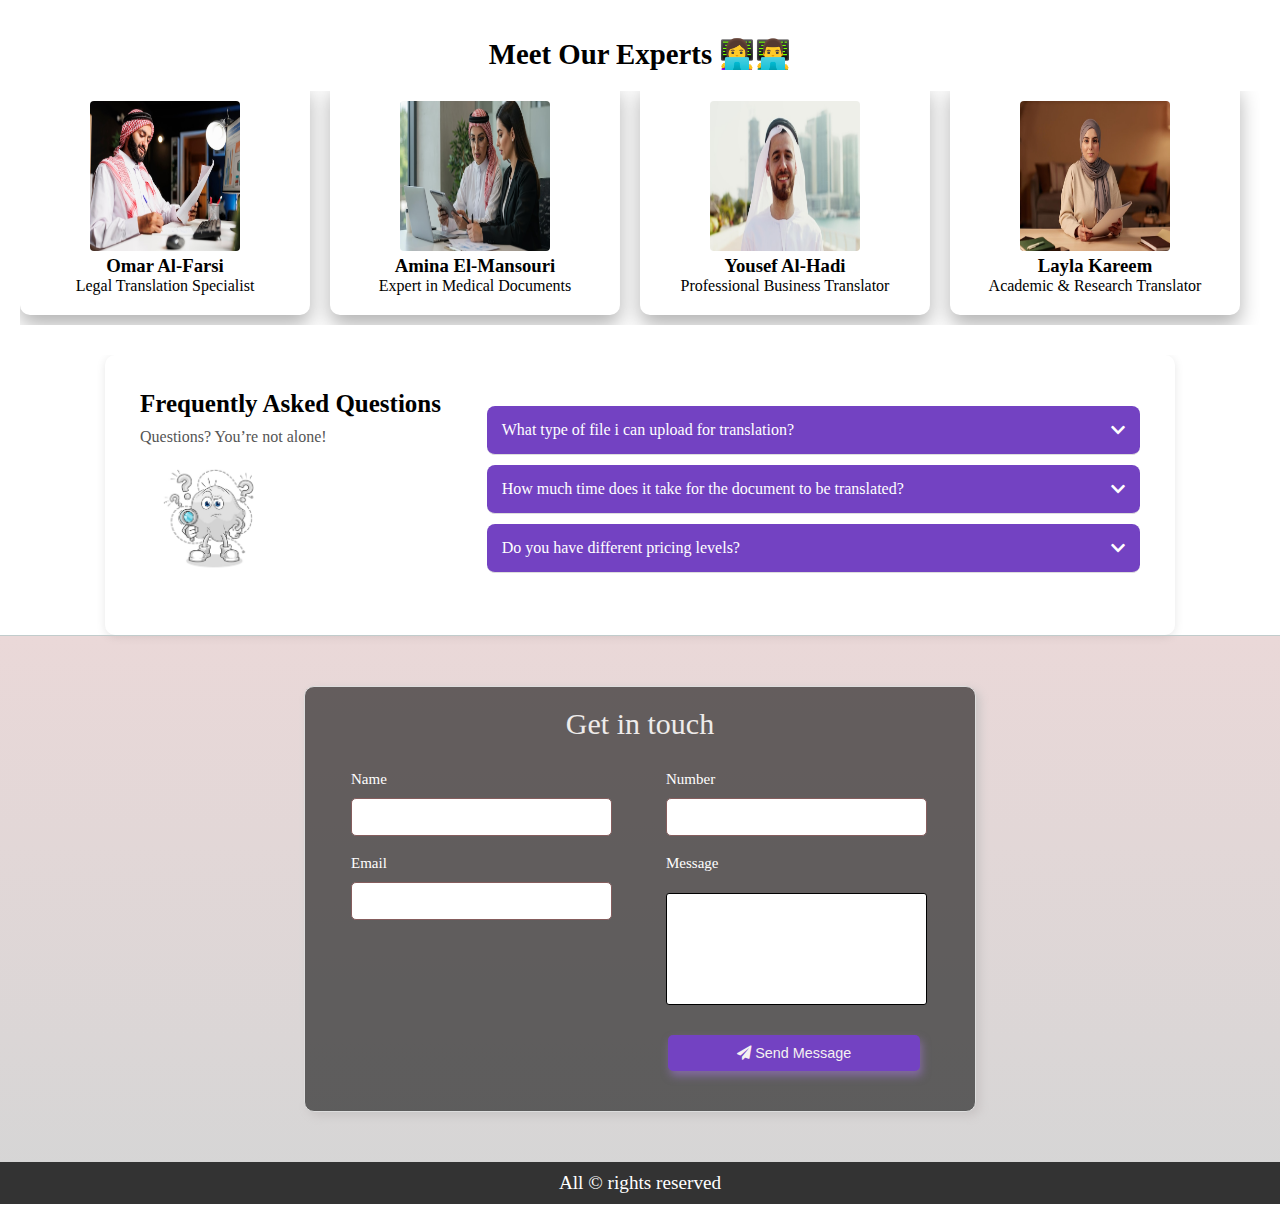
==== commit 375d0264: "About button color corrected as primary" ====
--- a/index.html
+++ b/index.html
@@ -43,7 +43,7 @@
   
     <nav class="navbar" id="top">
         <div class="navbar-logo">
-            <img src="./img/logo.jpg" alt="techfort logo">
+            <img src="./img/logo.jpg" alt=" logo">
         </div>
         <ul class="navbar-links">
            
--- a/style2.css
+++ b/style2.css
@@ -1232,7 +1232,7 @@
     overflow: hidden;
     padding: 12px 24px;
     border: none;
-    background-color: #a777e3; 
+    background-color: var(--primary-color); 
     color: white;
     font-size: 16px;
     border-radius: 5px;
@@ -1240,13 +1240,8 @@
     transition: background-color 0.3s ease;
 }
 
-#about .content button:hover {
-    background-color: #8b5fd3;
-}
-
 /* Ripple Effect */
-/* #about .content button::before { */
-#about .content::before,#about .content button::before {
+#about .content button::before {
     content: "";
     position: absolute;
     top: 0;
@@ -1258,7 +1253,6 @@
     transform: scale(0);
     transition: transform 0.3s ease;
 }
-/* #about .content button:hover::before { */
 #about .content button:hover::before {
     transform: scale(1);
 }
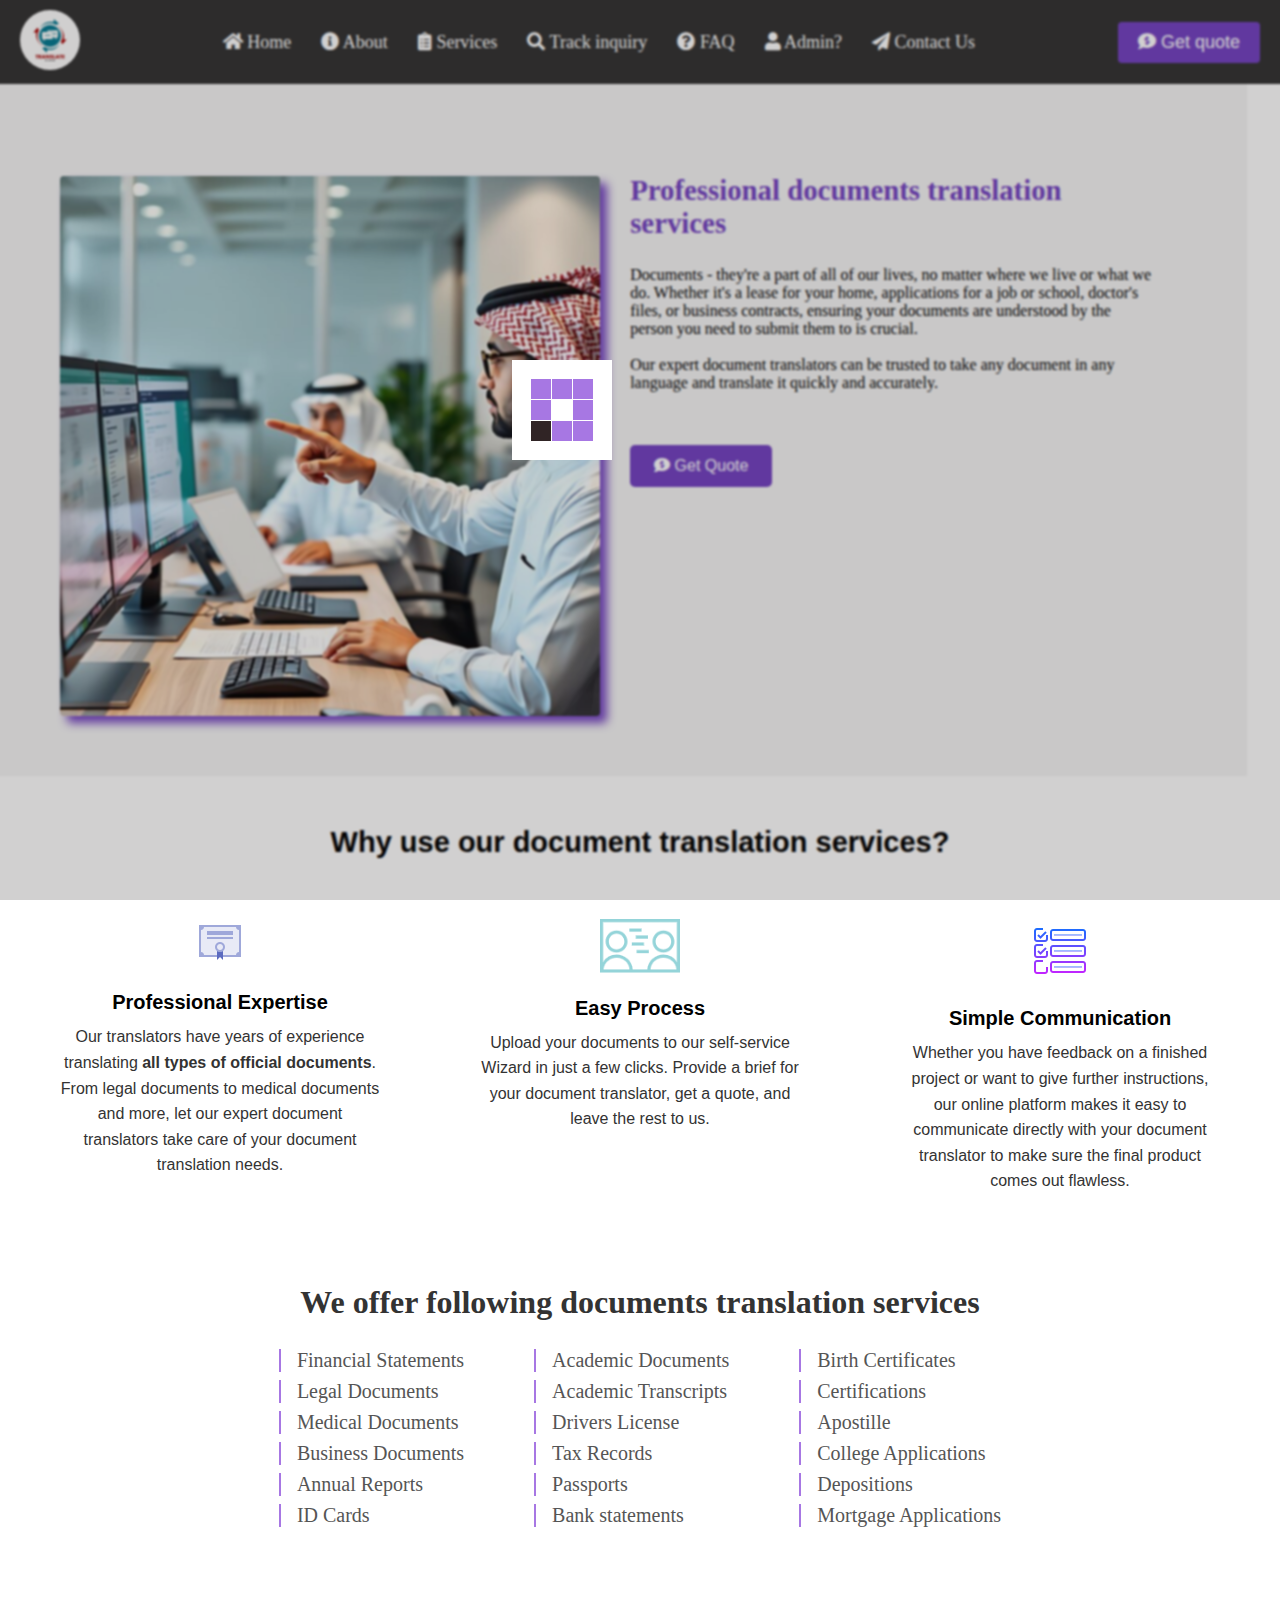
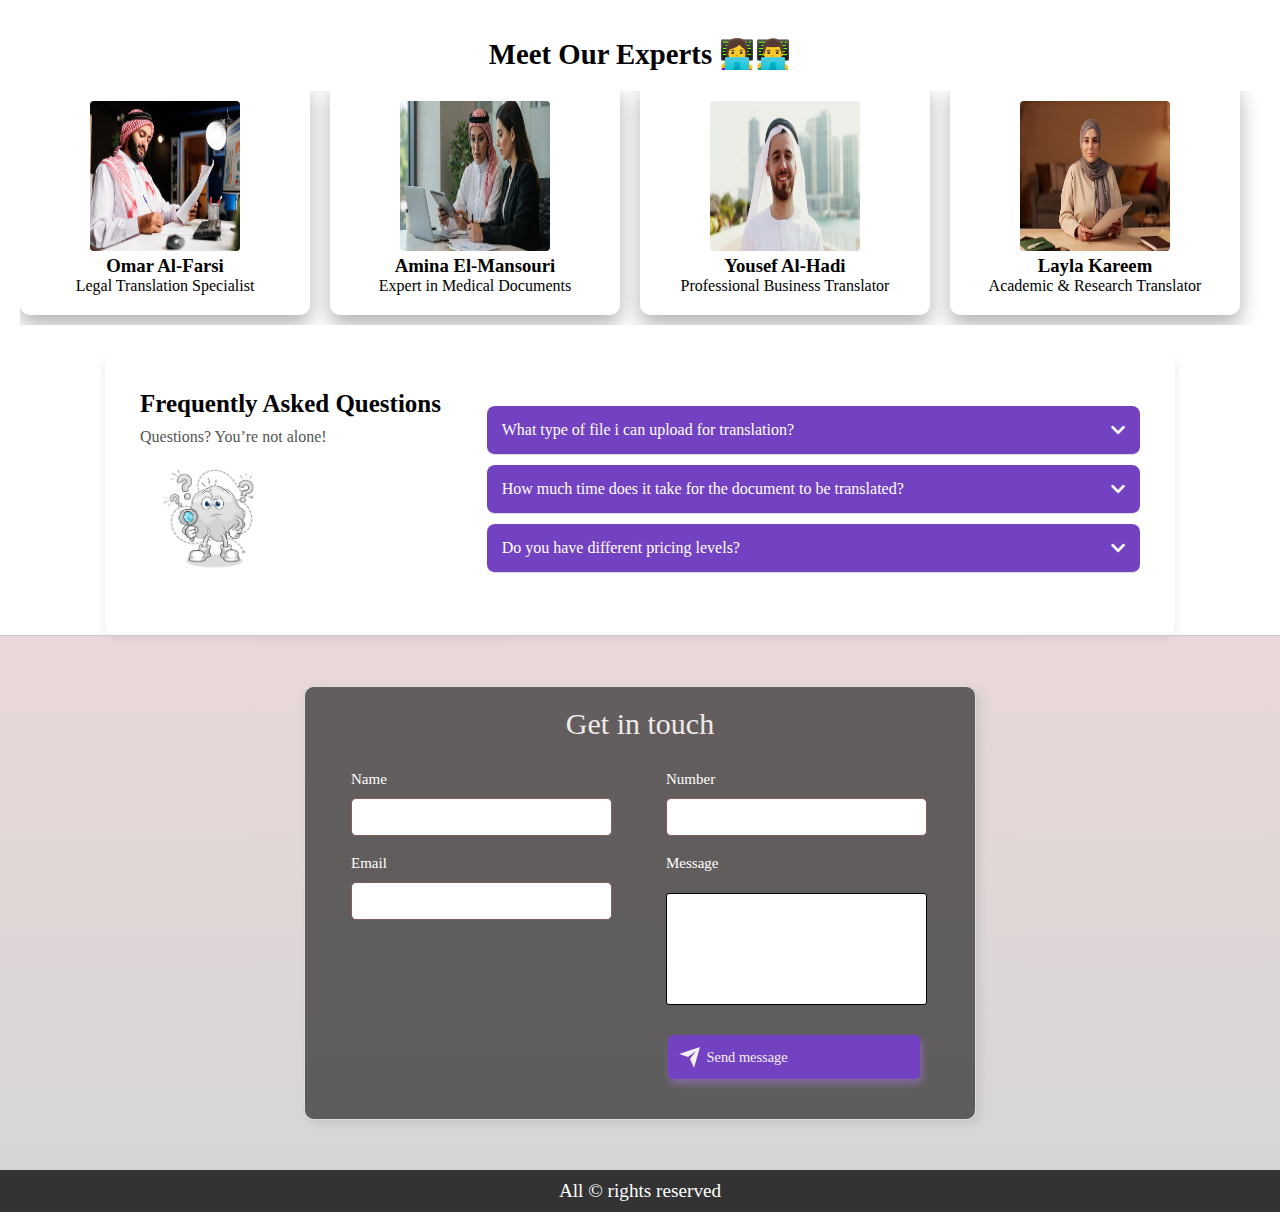
==== commit ef058bc2: "Contact section button animation added" ====
--- a/index.html
+++ b/index.html
@@ -72,7 +72,7 @@
                 <li><a href="./admin.html" > 
                     <i class="fas fa-user"></i>
                     Admin?     	                
-                    <li><a href="./get-quote.html" >
+                    <li><a href="#contact" >
                         <i class="fas fa-paper-plane"></i> 
                         Contact Us</a>
                     </li> 
@@ -305,8 +305,29 @@
 </div>
 <div class="row">
       <div></div>  
-      <button type="submit"  class=" send" style="width: 40%;">       <i class="fas fa-paper-plane"></i>
-         Send Message</button>
+      <!-- <button type="submit"  class=" send" style="width: 40%;">       <i class="fas fa-paper-plane"></i>
+         Send Message</button> -->
+         <!-- From Uiverse.io by adamgiebl --> 
+<button class="button">
+    <div class="svg-wrapper-1">
+      <div class="svg-wrapper">
+        <svg
+          xmlns="http://www.w3.org/2000/svg"
+          viewBox="0 0 24 24"
+          width="24"
+          height="24"
+        >
+          <path fill="none" d="M0 0h24v24H0z"></path>
+          <path
+            fill="currentColor"
+            d="M1.946 9.315c-.522-.174-.527-.455.01-.634l19.087-6.362c.529-.176.832.12.684.638l-5.454 19.086c-.15.529-.455.547-.679.045L12 14l6-8-8 6-8.054-2.685z"
+          ></path>
+        </svg>
+      </div>
+    </div>
+    <span>Send message</span>
+  </button>
+  
     </form> 
       
     </div>
--- a/style2.css
+++ b/style2.css
@@ -464,10 +464,8 @@
 .description-form button {
     margin-top: 10px;
     padding: 10px 10px;
-    background-color: var(--primary-color);
     background: var(--primary-color);
     box-shadow: 2px 5px 8px rgba(167, 119, 227, 0.5);
-
     color: #f5f1f1; 
     border: none;
     border-radius: 5px; 
@@ -1373,3 +1371,60 @@
         margin-top: -5% !important; 
     } 
 }
+
+
+/* From Uiverse.io by adamgiebl */ 
+.button {
+    font-family: inherit;
+    font-size: 20px;
+    color: white;
+    padding: 0.7em 1em;
+    padding-left: 0.9em;
+    display: flex;
+    align-items: center;
+    border: none;
+    border-radius: 16px;
+    overflow: hidden;
+    transition: all 0.2s;
+    cursor: pointer;
+    width: 40% !important;
+  }
+  
+  .button span {
+    display: block;
+    margin-left: 0.3em;
+    transition: all 0.3s ease-in-out;
+  }
+  
+  .button svg {
+    display: block;
+    transform-origin: center center;
+    transition: transform 0.3s ease-in-out;
+  }
+  
+  .button:hover .svg-wrapper {
+    animation: fly-1 0.6s ease-in-out infinite alternate;
+  }
+  
+  .button:hover svg {
+    transform: translateX(1.2em) rotate(45deg) scale(1.1);
+  }
+  
+  .button:hover span {
+    transform: translateX(5em);
+  }
+  
+  .button:active {
+    transform: scale(0.95);
+  }
+  
+  @keyframes fly-1 {
+    from {
+      transform: translateY(0.1em);
+    }
+  
+    to {
+      transform: translateY(-0.1em);
+    }
+  }
+  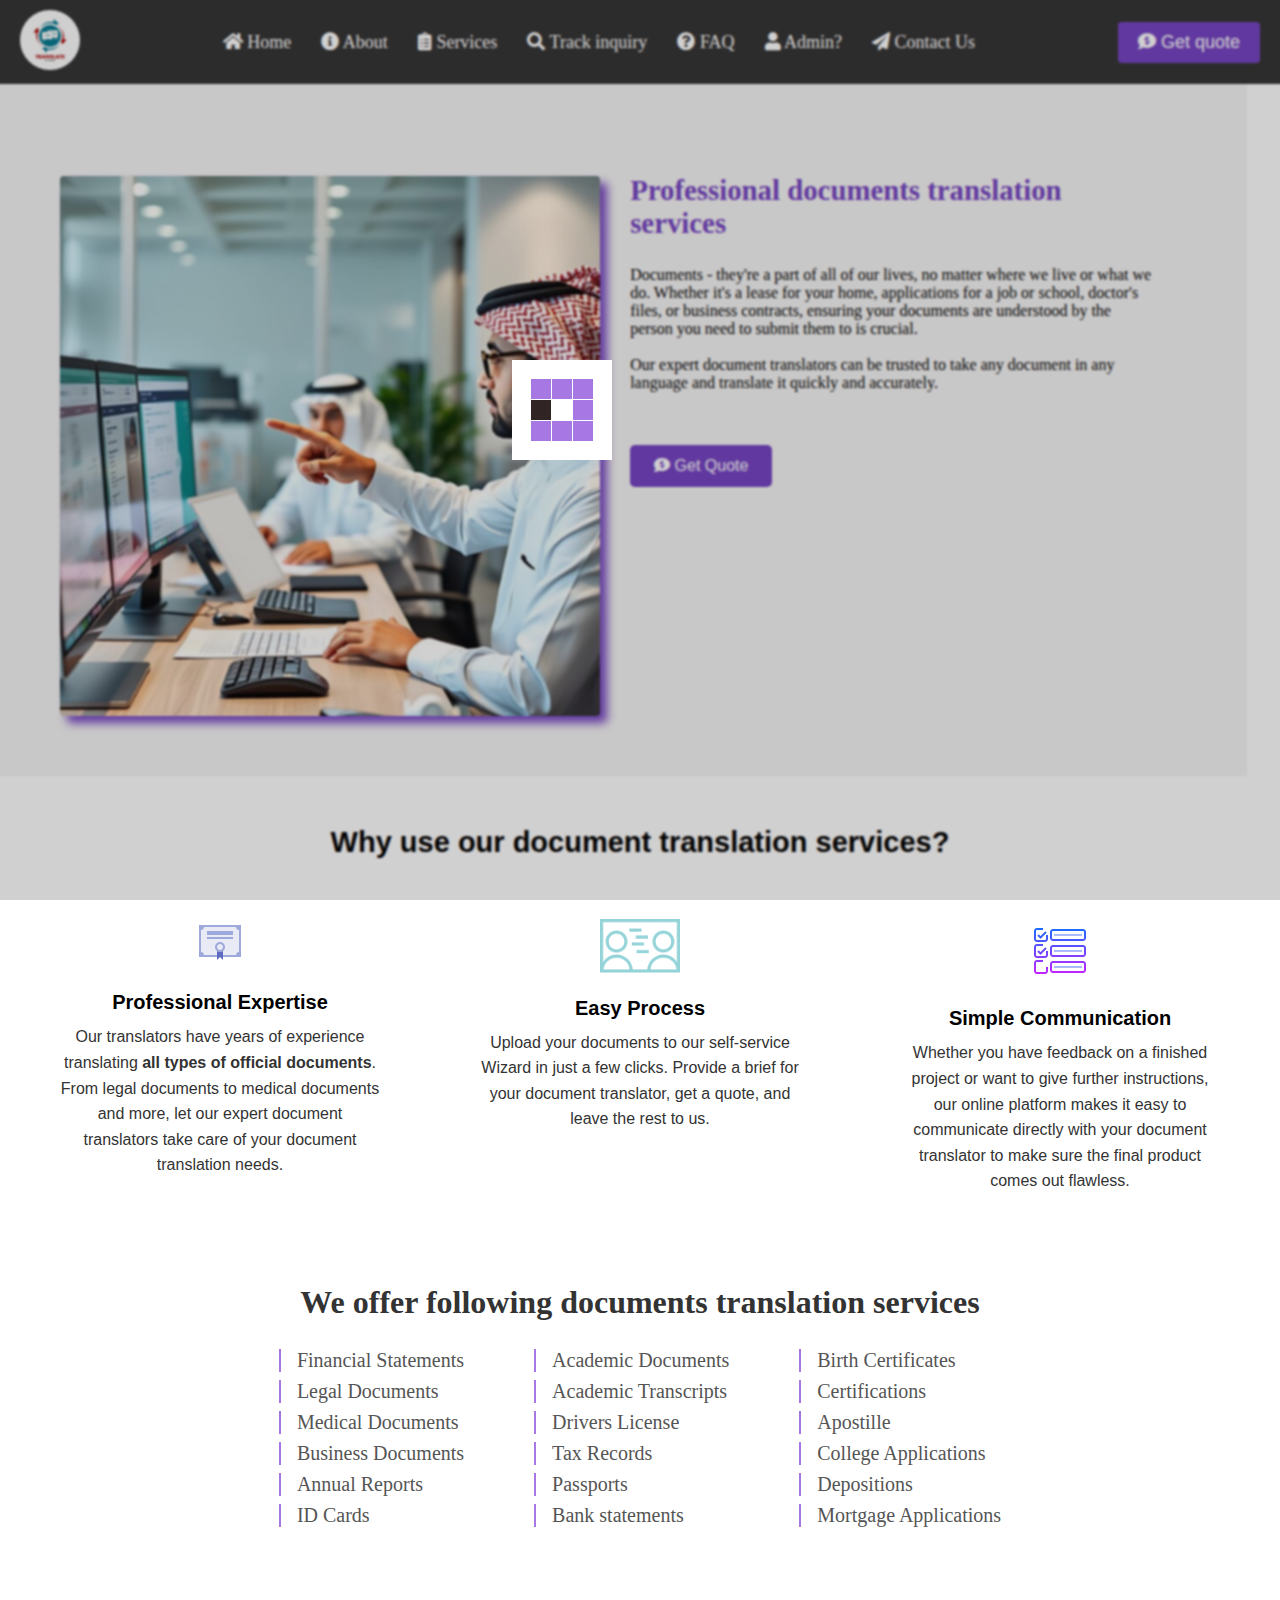
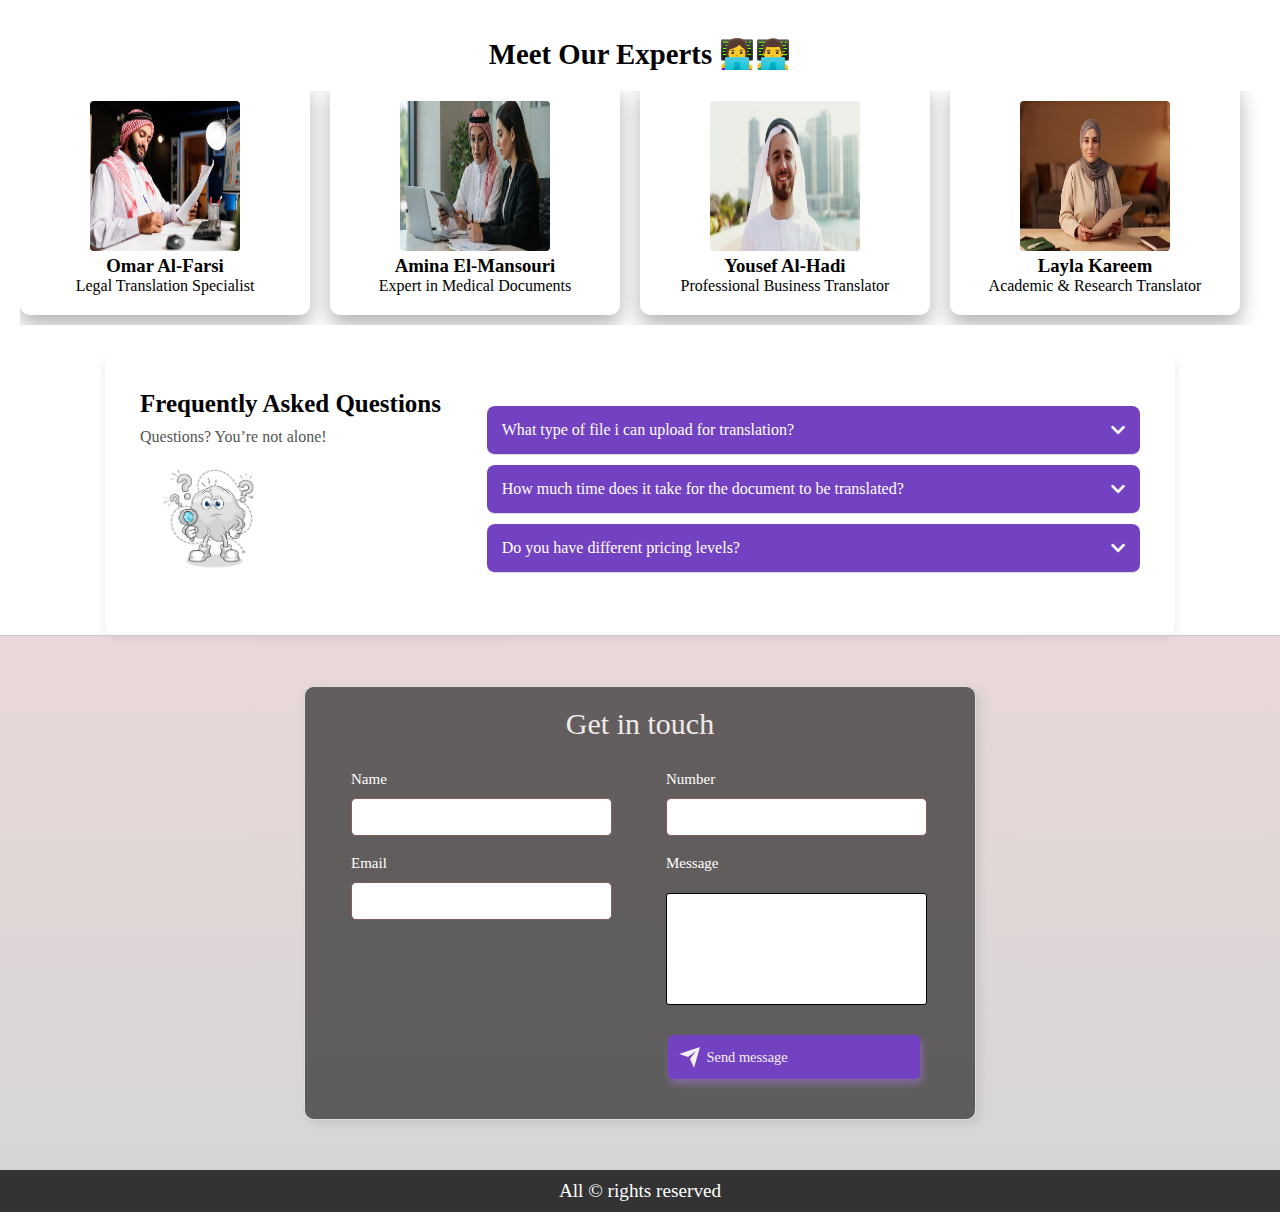
==== commit dfd6653f: "Inquiry form error fixed" ====
--- a/index.html
+++ b/index.html
@@ -267,12 +267,14 @@
     function toggleFAQ(element) {
         const answer = element.nextElementSibling;
         element.classList.toggle("active");
+        answer.style.transition = "max-height 1s ease-in-out";
         if (answer.style.display === "block") {
             answer.style.display = "none";
         } else {
             answer.style.display = "block";
         }
     }
+    // Add smoothness to the toggle animation
 </script>
 
 <!-- Contact section  -->
--- a/style2.css
+++ b/style2.css
@@ -12,6 +12,11 @@
 }
 html{
     scroll-behavior: smooth;
+}
+::selection{
+    background-color: var(--primary-color);
+    color: white;
+
 }
 /* Width and height of the scrollbar */
 ::-webkit-scrollbar {
@@ -86,7 +91,9 @@
     text-decoration: none;
     font-size: 18px;
 }
-
+.navbar-links li:hover i {
+color: var(--primary-color);
+transform: scale(1.1);}
 .navbar-button {
     padding: 10px 20px;
     background: var(--primary-color);
@@ -663,7 +670,8 @@
 
 #track .navbar-button:hover {
     background: #090909;
-    box-shadow: 0 5px 20px rgba(167, 119, 227, 0.5);
+    box-shadow: 0 5px 15px rgba(167, 119, 227, 0.5);
+     
 }
 
 @media (max-width: 768px) {
@@ -1042,6 +1050,8 @@
 }
 .faq-right {
     flex: 2;
+    transition: all 0.3s;
+
 }
 .faq-item {
     background: var(--primary-color);
@@ -1057,8 +1067,10 @@
 .faq-item i {
     transition: transform 0.3s;
 }
+
 .faq-item.active i {
     transform: rotate(180deg);
+    
 }
 .faq-answer {
     display: none;
@@ -1394,30 +1406,30 @@
     display: block;
     margin-left: 0.3em;
     transition: all 0.3s ease-in-out;
-  }
-  
-  .button svg {
+}
+
+.button svg {
     display: block;
     transform-origin: center center;
     transition: transform 0.3s ease-in-out;
-  }
-  
-  .button:hover .svg-wrapper {
+}
+
+ .svg-wrapper {
     animation: fly-1 0.6s ease-in-out infinite alternate;
-  }
-  
-  .button:hover svg {
+}
+
+.button:hover svg {
     transform: translateX(1.2em) rotate(45deg) scale(1.1);
-  }
+}
   
   .button:hover span {
-    transform: translateX(5em);
-  }
-  
-  .button:active {
-    transform: scale(0.95);
-  }
-  
+      transform: translateX(5em);
+    }
+    
+    .button:active {
+        transform: scale(0.95);
+    }
+    
   @keyframes fly-1 {
     from {
       transform: translateY(0.1em);
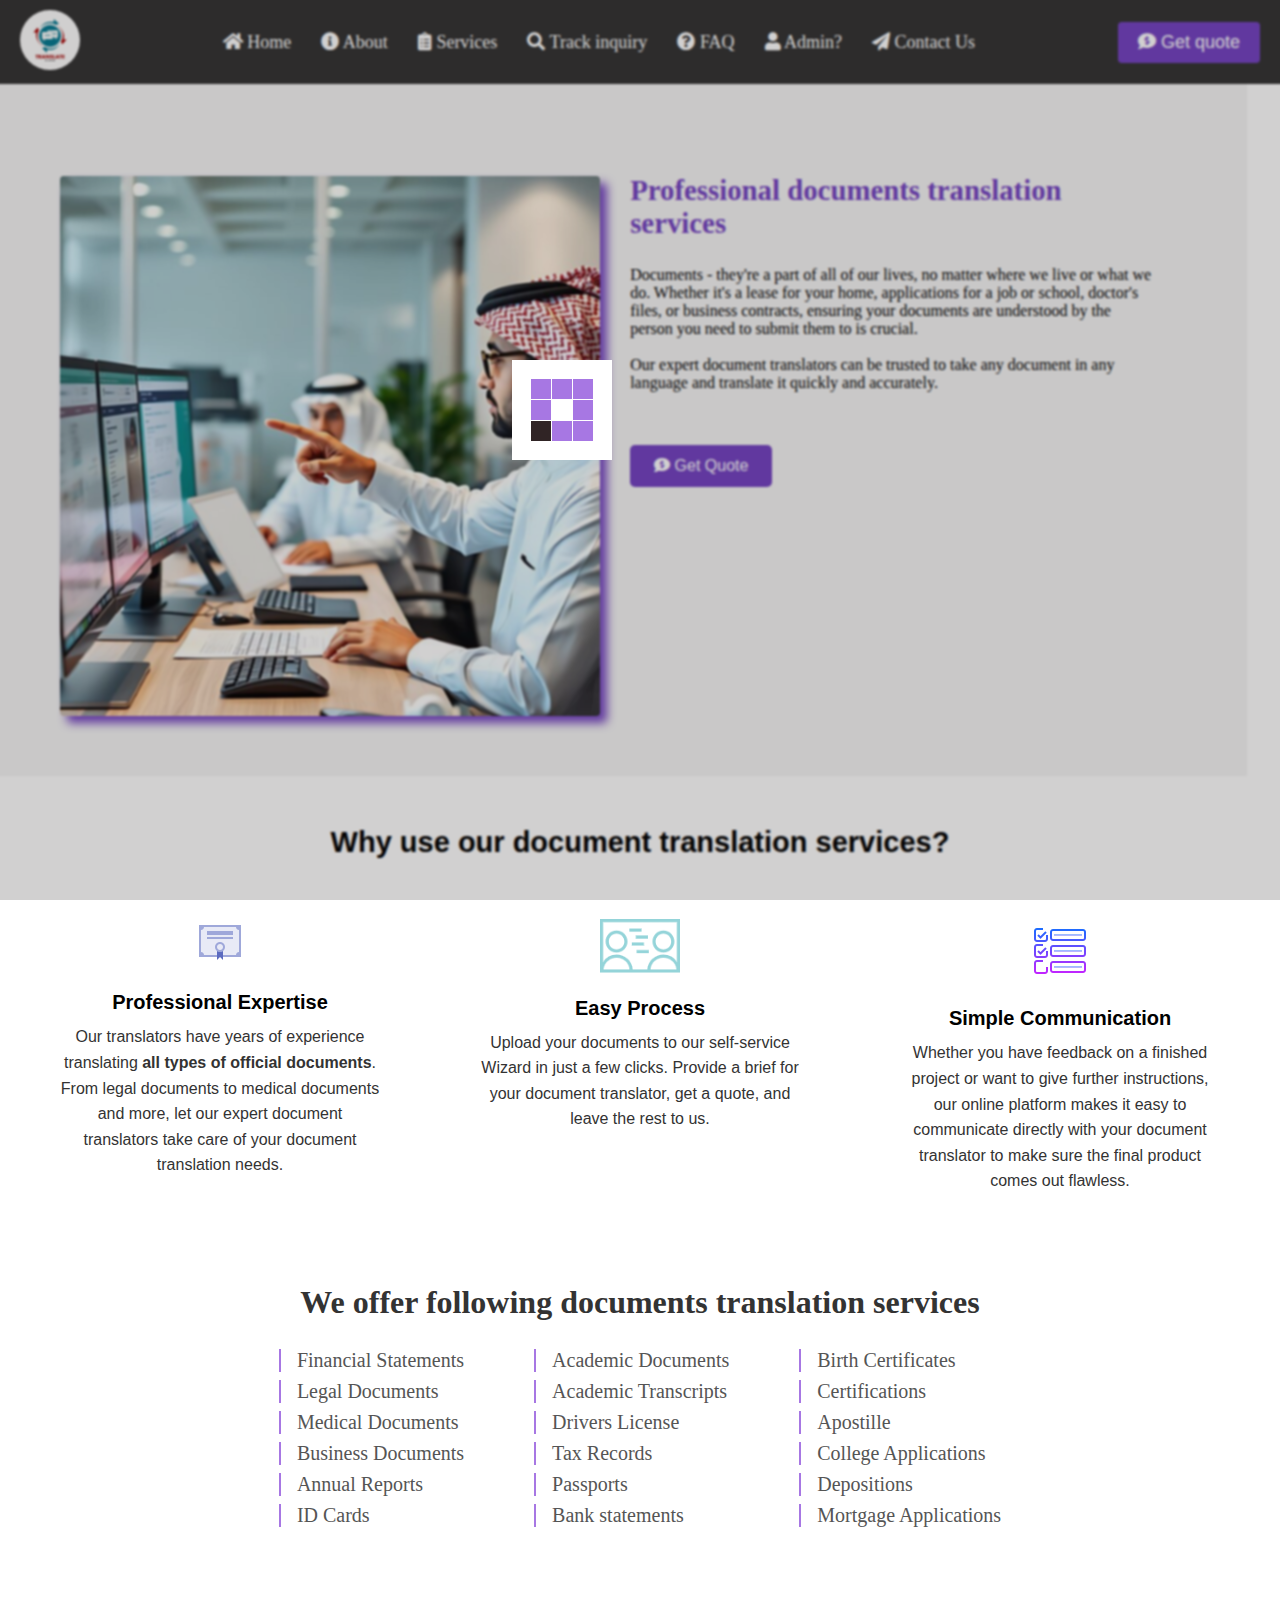
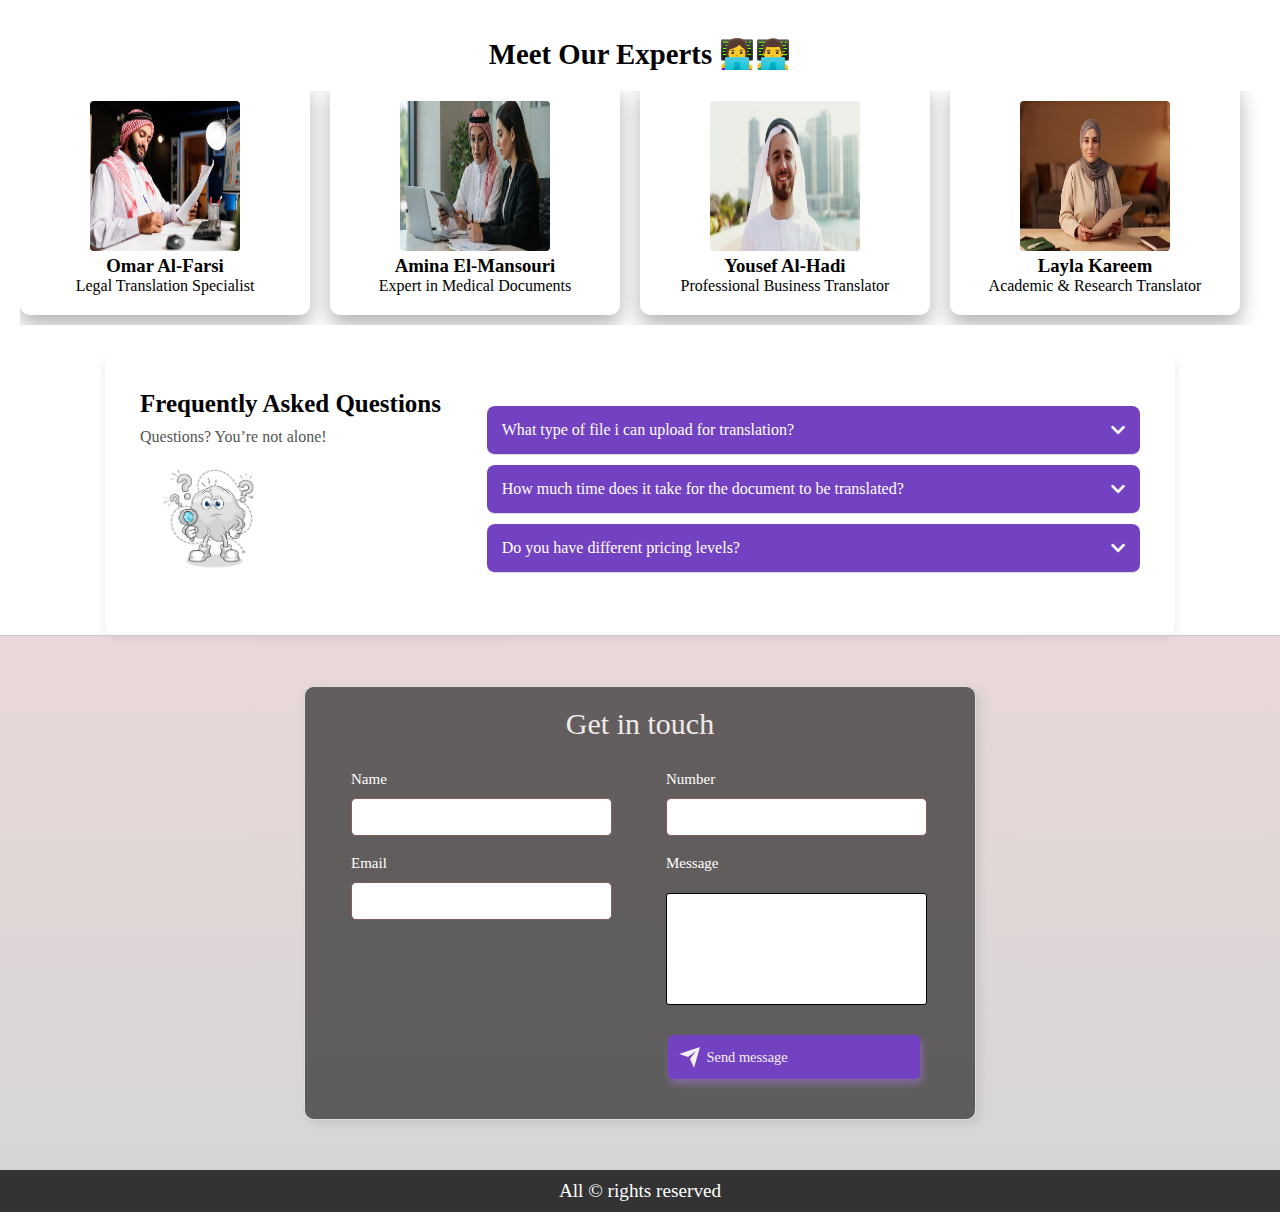
==== commit a5f9073e: "New section of" ====
--- a/index.html
+++ b/index.html
@@ -154,6 +154,7 @@
             </div>
         </section>  
 </main>
+
 <div class="translation-services" id="services">
     <h2>We offer following documents translation services</h2>
     <div class="services-list">
@@ -211,6 +212,8 @@
         </div>
     </div>
 </section>
+
+
 
 <script>const slider = document.querySelector('.experts-container');
 
--- a/style2.css
+++ b/style2.css
@@ -92,8 +92,10 @@
     font-size: 18px;
 }
 .navbar-links li:hover i {
-color: var(--primary-color);
-transform: scale(1.1);}
+    color: var(--primary-color);
+    transform: scale(1.1);
+}
+ 
 .navbar-button {
     padding: 10px 20px;
     background: var(--primary-color);
@@ -522,16 +524,12 @@
     /* background-color: red; */
 }
 
-
+ 
 #contact{
     border-top: 1px solid rgb(193, 204, 204);
     display: flex;
     padding: 10px;
 }
-
-
-
-
 
 
 
@@ -1419,11 +1417,11 @@
 }
 
 .button:hover svg {
-    transform: translateX(1.2em) rotate(45deg) scale(1.1);
+    transform: translateX(1em) rotate(45deg) scale(1.1);
 }
   
   .button:hover span {
-      transform: translateX(5em);
+      transform: translateX(2em);
     }
     
     .button:active {
@@ -1439,4 +1437,96 @@
       transform: translateY(-0.1em);
     }
   }
-  +  
+  /* General Section Styling */
+.translaters {
+    display: flex;
+    flex-direction: column;
+    align-items: center;
+    padding: 60px 10%;
+    animation: slideFromLeft 2s ease-in-out;
+    animation-timeline: view();
+    animation-range: entry 0% cover 30%;
+}
+
+/* Main Heading */
+.text-content {
+    text-align: left;
+    max-width: 700px;
+}
+
+.text-content h1 {
+    font-size: 1.8rem;
+    font-weight: 700;
+    color: var(--primary-color);
+}
+
+.text-content h2 {
+    font-size: 2.5rem;
+    font-weight: 600;
+    margin-bottom: 20px;
+}
+
+/* Features Container */
+.features {
+    display: flex;
+    flex-direction: column;
+    gap: 20px;
+    margin-top: 40px;
+}
+
+/* Individual Feature Card */
+.feature-card {
+    display: flex;
+    flex-direction: column;
+    background: #1D1427;
+    color: white;
+    padding: 20px;
+    border-radius: 8px;
+    transition: transform 0.3s ease-in-out;
+}
+
+/* Feature Title + Icon */
+.feature-header {
+    display: flex;
+    justify-content: space-between;
+    align-items: center;
+    color: var(--primary-color);
+    color: white;
+    font-weight: bold;
+}
+
+.feature-header h3 {
+    font-size: 1.2rem;
+    font-weight: 600;
+    margin-bottom: 1rem;
+}
+.text-content p{
+    font-size: 1.2rem;
+    text-wrap: wrap;
+}
+.feature-icon img {
+    width: 50px;
+    height: 50px;
+}
+
+/* Feature Hover Effect */
+.feature-card:hover {
+    transform: translateY(-5px);
+    box-shadow: 0px 0px 4px 4px var(--primary-color);
+    cursor: pointer;
+    scale: 1.1;
+    transition: scale 0.5s ease-in-out;
+}
+
+/* Responsive Design */
+@media (min-width: 768px) {
+    .translaters {
+        flex-direction: row;
+        justify-content: space-between;
+    }
+
+    .features {
+        max-width: 500px;
+    }
+}
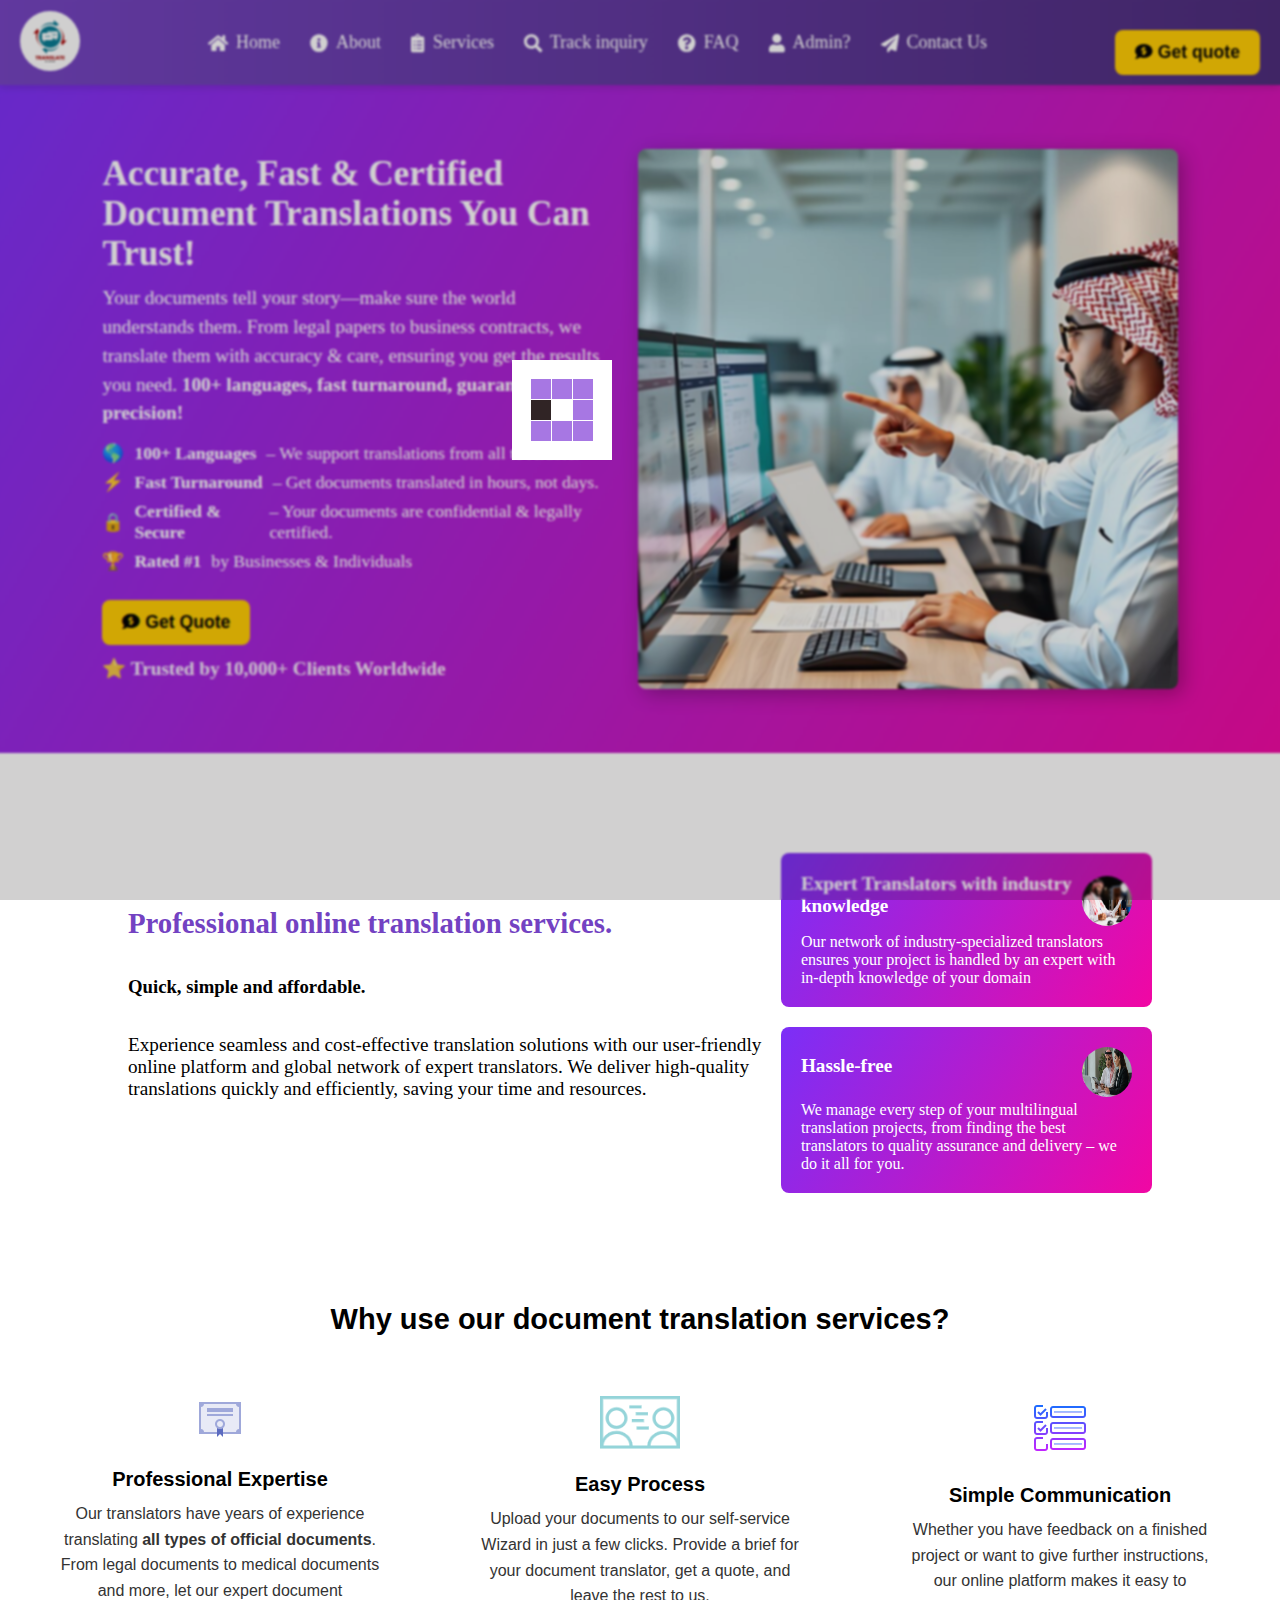
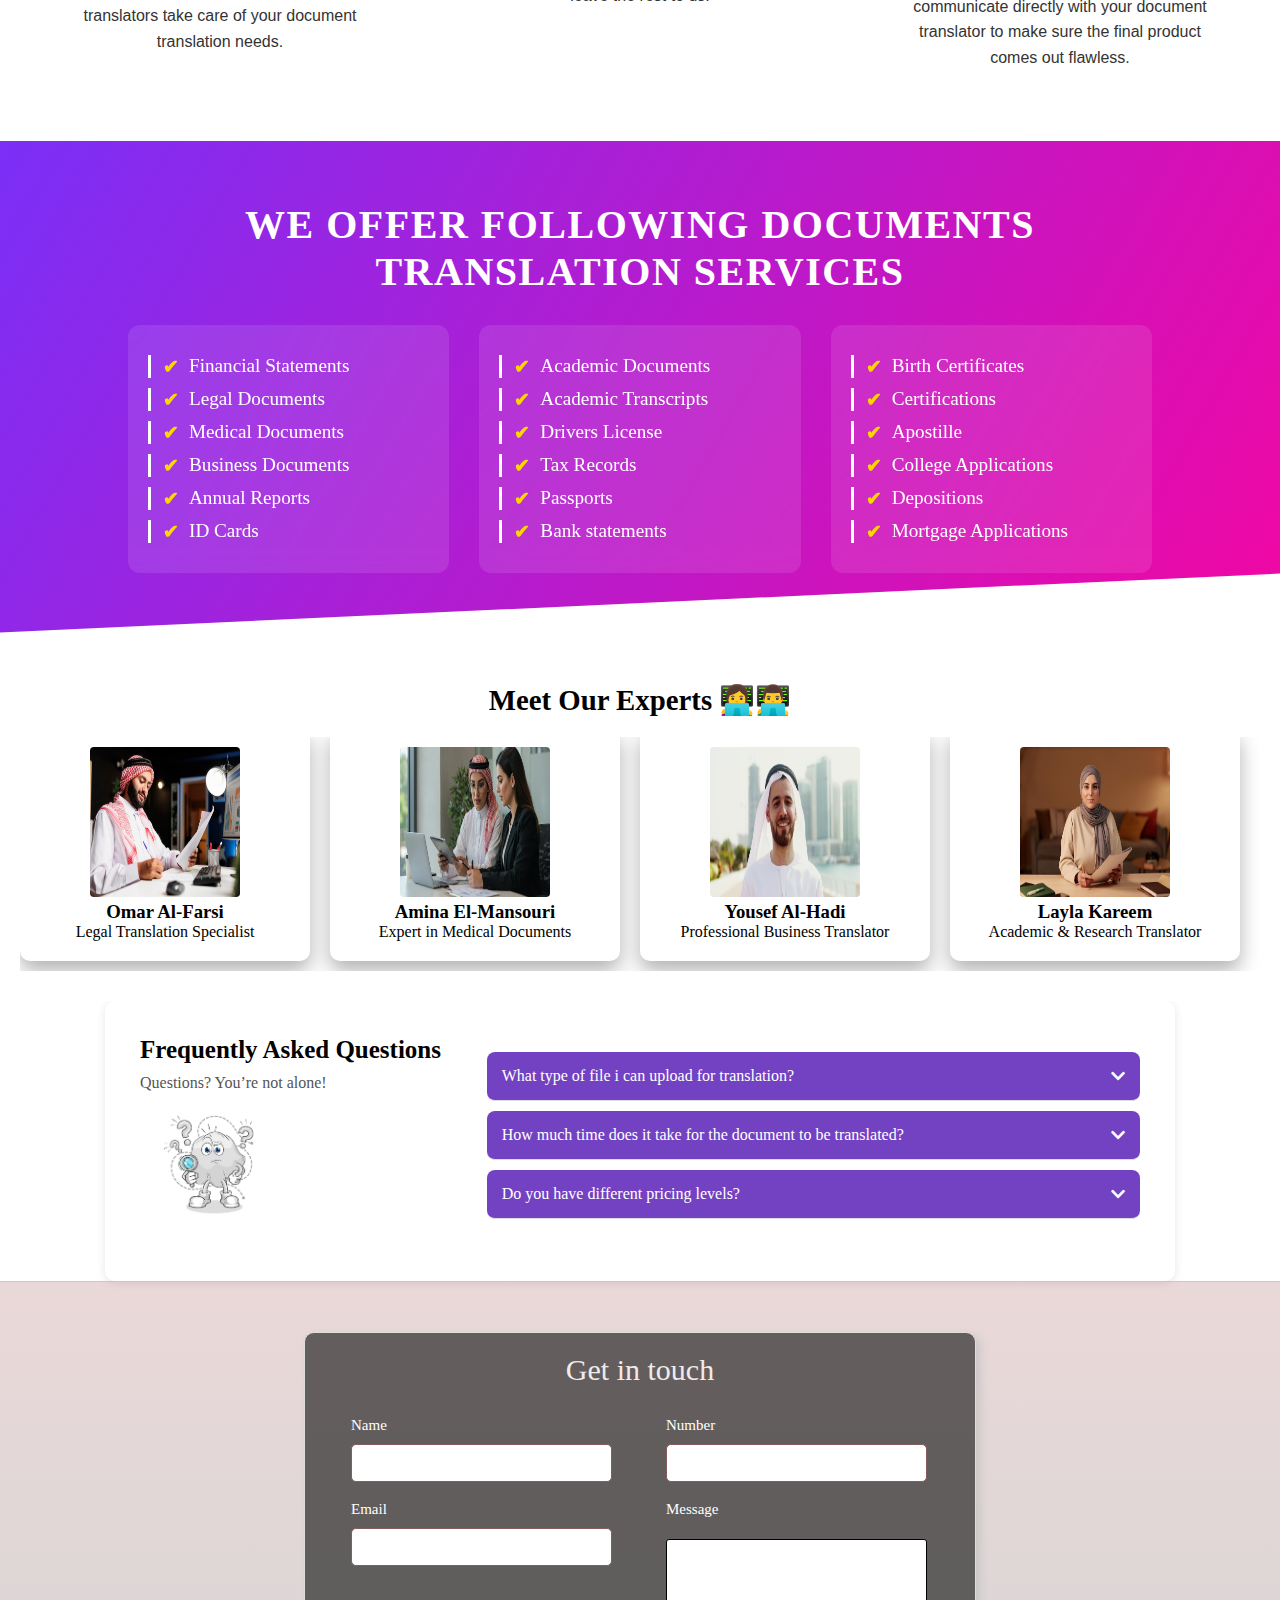
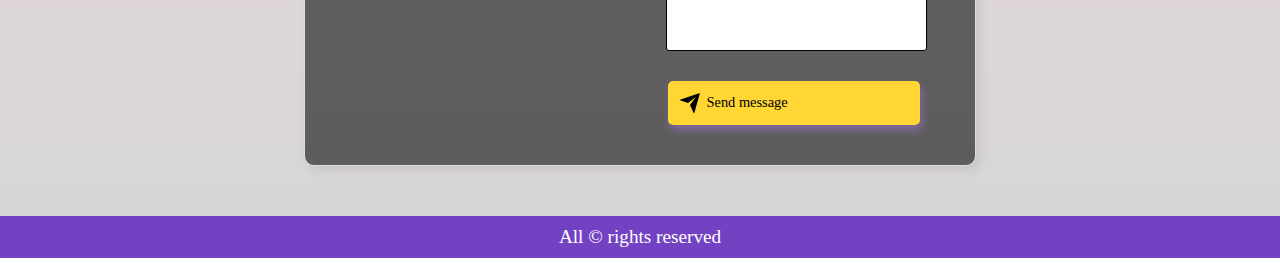
==== commit d957fdba: "Primary color changed. navbar, hero section, and services list styling improved" ====
--- a/index.html
+++ b/index.html
@@ -100,32 +100,76 @@
     </nav> 
   
 
-    <main>
-          <!-- About section  -->
-          <section class="about about2" id="about">
-            <img src="./img/about-pic.jpg" class=" from-left" alt=" about">
-        
-            <div class="content ">
-                <h1>Professional documents translation services 
-                </h1>
-                <div class="sub-content">
-                    <div class="about1">
-                        <p>
-                            Documents - they're a part of all of our lives, no matter where we live or what we do. Whether it's a lease for your home, applications for a job or school, doctor's files, or business contracts, ensuring your documents are understood by the person you need to submit them to is crucial. <br> <br> Our expert document translators can be trusted to take any document in any language and translate it quickly and accurately.
-
-                        </p>
+    <main><!-- About Section (Hero) -->
+        <section class="about about2" id="about">
+            <div class="content">
+                <h1>Accurate, Fast & Certified Document Translations You Can Trust!</h1>
+                <p>
+                    Your documents tell your story—make sure the world understands them. 
+                    From legal papers to business contracts, we translate them with accuracy & care, ensuring you get the results you need.  
+                    <strong>100+ languages, fast turnaround, guaranteed precision!</strong>
+                </p>
+        
+                <!-- Key Benefits -->
+                <ul class="benefits-list">
+                    <li>🌎 <strong>100+ Languages</strong> – We support translations from all to Arabic.</li>
+                    <li>⚡ <strong>Fast Turnaround</strong> – Get documents translated in hours, not days.</li>
+                    <li>🔒 <strong>Certified & Secure</strong> – Your documents are confidential & legally certified.</li>
+                    <li>🏆 <strong>Rated #1</strong> by Businesses & Individuals</li>
+                </ul>
+        
+                <!-- Call to Action -->
+                <a href="./get-quote.html">
+                    <button class="navbar-button success">
+                        <i class="fas fa-comment-dollar"></i> Get Quote
+                    </button>
+                </a>
+        
+                <!-- Trust Badge -->
+                <p class="trust-badge">⭐ Trusted by <strong>10,000+ Clients</strong> Worldwide</p>
+            </div>
+        
+            <!-- Image/Video -->
+            <img src="./img/about-pic.jpg" alt="Professional Translation Services">
+        </section>
+        
+
+        <section class="translaters">
+    
+            <div class="text-content">
+                <h1>Professional online translation services.</h1>
+                <br><br>
+                <h3>Quick, simple and affordable.</h3>
+                <br><br>
+                <p>
+                    Experience seamless and cost-effective translation solutions with our user-friendly online platform and global network of expert translators. 
+                    We deliver high-quality translations quickly and efficiently, saving your time and resources.
+                </p>
+            </div>
+        
+            <div class="features">
+                <div class="feature-card">
+                    <div class="feature-header">
+                        <h3>Expert Translators with industry knowledge</h3>
+                        <div class="feature-icon">
+                            <img src="./img/expert1.png" alt="Native Translators">
+                        </div>
                     </div>
-                 
+                    <p>
+                        Our network of industry-specialized translators ensures your project is handled by an expert with in-depth knowledge of your domain            </p>
                 </div>
-                <a href="./get-quote.html">
-
-                    <button class="navbar-button success">
-                        <i class="fas fa-comment-dollar"></i> 
-                        Get Quote</button> 
-                </a>
+        
+                <div class="feature-card">
+                    <div class="feature-header">
+                        <h3>Hassle-free</h3>
+                        <div class="feature-icon">
+                            <img src="./img/expert3.png" alt="Hassle Free">
+                        </div>
+                    </div>
+                    <p>We manage every step of your multilingual translation projects, from finding the best translators to quality assurance and delivery – we do it all for you.</p>
+                </div>
             </div>
         </section>
-
         <!-- document translation services  -->
         <section class="document-translation">
             <h2>Why use our document translation services?</h2>
--- a/style2.css
+++ b/style2.css
@@ -9,6 +9,20 @@
 :root{
     --primary-color:#7342C2;
     --secondary-color:#333;
+    --btn-bg:#ffcc00;
+    --hovercolor:#F107A3;
+}
+
+:root {
+    --primary-color: #7342C2; /* Main purple */
+    --secondary-color: #ffd633; /* Dark background */
+    --hover-color: #8E6AC6; /* Original hover color */
+    --btn-bg:#ffcc00;
+    --hover-bg-color: #ffcc00; /* Lighter purple for hover background */
+    --gradient-start: #7342C2; /* Gradient start color */
+    --gradient-end: #4A2A7A; /* Gradient end color */
+    --text-color: white; /* White text for readability */
+    --shadow-color: rgba(0, 0, 0, 0.1); /* Subtle shadow */
 }
 html{
     scroll-behavior: smooth;
@@ -61,18 +75,29 @@
     scrollbar-color: #a777e3 #f4f4f4;  /* Thumb and track color */
 }
 
-/* Basic navbar styles */
+
+/* Navbar styles */
 .navbar {
     display: flex;
     justify-content: space-between;
     align-items: center;
     padding: 10px 20px;
-    background-color: var(--secondary-color);
+    background: linear-gradient(90deg, var(--gradient-start), var(--gradient-end));
+    box-shadow: 0 4px 6px var(--shadow-color);
+    position: sticky;
+    top: 0;
+    z-index: 1000;
 }
 
 .navbar-logo img {
     width: 60px;
     border-radius: 50%;
+    transition: transform 0.3s ease;
+}
+
+.navbar-logo img:hover {
+    cursor: pointer;
+    transform: scale(1.1); /* Logo hover effect */
 }
 
 .navbar-links {
@@ -84,59 +109,71 @@
 
 .navbar-links li {
     margin: 0 15px;
+    position: relative;
 }
 
 .navbar-links a {
-    color: white;
+    color: var(--text-color);
     text-decoration: none;
     font-size: 18px;
-}
+    display: flex;
+    align-items: center;
+    gap: 8px; /* Space between icon and text */
+    transition: color 0.3s ease, transform 0.3s ease;
+}
+
+.navbar-links a:hover {
+    /* color: var(--hover-color); */
+    transform: translateY(-2px); /* Lift effect on hover */
+}
+
 .navbar-links li:hover i {
-    color: var(--primary-color);
+    color: var(--hover-color);
     transform: scale(1.1);
 }
- 
+
 .navbar-button {
     padding: 10px 20px;
     background: var(--primary-color);
     border: none;
-    color: white;
+    color: var(--text-color);
     font-size: 18px;
     cursor: pointer;
-    border-radius: 4px;  
+    border-radius: 25px; /* Rounded button */
+    transition: background 0.3s ease, transform 0.3s ease;
+}
+
+.navbar-button:hover {
+    background: var(--hover-color);
+    transform: translateY(-2px); /* Lift effect on hover */
 }
 
 .navbar-toggle {
     display: none;
     flex-direction: column;
     gap: 5px;
+    cursor: pointer;
 }
 
 .navbar-toggle .bar {
     width: 30px;
     height: 3px;
-    background-color: white;
-}
-
-/* Submenu styles */
-.submenu {
-    display: none;
-    list-style: none;
-    position: absolute;
-    background-color: #444;
-    padding: 10px;
-    margin-top: 5px;
-}
-
-.submenu-group {
-    display: flex;
-    flex-direction: column;
-}
-
-.services-menu:hover .submenu {
-    display: block;
-}
-
+    background-color: var(--text-color);
+    transition: transform 0.3s ease, opacity 0.3s ease;
+}
+
+/* Mobile menu animation */
+.navbar-toggle.active .bar:nth-child(1) {
+    transform: rotate(45deg) translate(5px, 5px);
+}
+
+.navbar-toggle.active .bar:nth-child(2) {
+    opacity: 0;
+}
+
+.navbar-toggle.active .bar:nth-child(3) {
+    transform: rotate(-45deg) translate(5px, -5px);
+}
 
 /* Media query for mobile */
 @media (max-width: 768px) {
@@ -148,121 +185,141 @@
         position: absolute;
         top: 70px;
         left: 0;
-        background-color: var(--secondary-color);
+        background: linear-gradient(90deg, var(--gradient-start), var(--gradient-end));
         padding: 20px 0;
-
+        box-shadow: 0 4px 6px var(--shadow-color);
+        border-radius: 0 0 10px 10px; /* Rounded bottom corners */
     }
 
     .navbar-links li {
         margin: 15px 0;
-        padding-left: 3%;
+        padding-left: 20px;
+    }
+
+    .navbar-links.active {
+        display: flex;
+        z-index: 1000;
     }
 
     .navbar-toggle {
         display: flex;
-        cursor: pointer;
-    }
-
-    .navbar-links.active {
-        display: flex;
-        z-index: 10;
-    }
-
-}
-
+    }
+}
 
 /* about css  */
-
-.about{
-    /* background: linear-gradient(220deg, white 60%, var(--primary-color)); */
-    background: whitesmoke; 
-    display: flex;
-    width: 88vw;
-    padding: 4.7%;
-  }
-  
-  .about h1{
-    font-size: 1.8rem;  
-    color: var(--primary-color);
-  }
-  .about img, .about video {
-    width: 45vw;  
-    height:60vh;  
-    border-radius: 4px;
-    margin-top: 2rem; 
-    filter: drop-shadow(7px 7px 5px var(--primary-color));
-    animation: slideInFromLeft 2s;
-    animation-timeline: view();
-    animation-range: entry 0% cover 50% ;    
-  
-  }
-  .about .content  {
-    padding: 30px; 
-    width: 70%;     
-    animation: slideFromRight 1s;
-    animation-timeline: view();
-    animation-range: entry 0% cover 30% ;
- 
-    transition: transform 3s;
-    /* animation: pulse 1s infinite; */
-  }
- 
-  
-  .about .content :has(h3, p){  
-    margin-top: 5%;
-  }
-  .sub-content h3{
-    margin-bottom: 3%; 
-  }
-  .about .content button{
-    margin-top: 10%; 
-  }
-  /* Animation Styles */
-
-  
-  
-/* About Section */
+.about {
+    background: linear-gradient(120deg, #7b2ff7, #f107a3); /* Modern gradient */
+    display: flex;
+    justify-content: space-between;
+    align-items: center;
+    padding: 5% 8%;
+    width: 84%;
+    color: white;
+
+}
+
+.about .content {
+    max-width: 50%;
+}
+
+.about h1 {
+    font-size: 2.2rem;
+    font-weight: bold;
+    color: #fff;
+}
+
+.about p {
+    font-size: 1.2rem;
+    margin-top: 10px;
+    line-height: 1.5;
+}
+
+.benefits-list {
+    list-style: none;
+    padding: 0;
+    margin-top: 15px;
+}
+
+.benefits-list li {
+    font-size: 1.1rem;
+    margin-bottom: 8px;
+    display: flex;
+    align-items: center;
+    gap: 10px;
+}
+
+.navbar-button.success {
+    background: var(--btn-bg);
+    color: #000;
+    font-size: 1.1rem;
+    font-weight: bold;
+    padding: 12px 20px;
+    border-radius: 8px;
+    cursor: pointer;
+    margin-top: 20px;
+    transition: transform 0.3s ease-in-out;
+}
+
+.navbar-button.success:hover {
+    background: var(--hover-bg-color);
+    transform: scale(1.05);
+}
+
+.trust-badge {
+    font-size: 1rem;
+    margin-top: 10px;
+    font-weight: bold;
+    opacity: 0.9;
+}
+.about img {
+    margin-left: 2rem; 
+    width: 45vw;
+    height: 60vh;
+    border-radius: 8px;
+    box-shadow: 5px 5px 20px rgba(0, 0, 0, 0.3);
+}
+
+
+/* Responsive Design */
 @media (max-width: 992px) {
-
     .about {
         flex-direction: column;
-        align-items: center;
         text-align: center;
     }
-
-    .about img, .about video {
-        width: 70vw; 
+    .about .content {
+        max-width: 90%;
+    }
+
+    .about img {
+        width: 80vw;
         height: auto;
-        z-index: 1;
-        margin-bottom: 20px;
-    }
-    .about{
-        width: 86%;  
-    }
-    .about h1{
-        font-size: 1.2rem;
-    }
-    .about .content {
-        width: 90%;
-        padding: 0;
-    }
-}
+animation: none;
+    }
+}
+
 @media (max-width: 480px) {
-    .about img, .about video {
-        width: 70vw;
-        height: auto;
-        z-index: 1;
-        margin-bottom: 20px;    
-    }
-    .about{
-        width: 86%;  
-    }
-    .about h1{
-        font-size: 1.2rem;
-    }
-    .about .content {
-        width: 90%;
-        padding: 0;
+
+    #about{
+        margin-top: 3rem;
+    background: linear-gradient(120deg, #7b2ff7, #f107a3);
+    }
+    .about h1 {
+        font-size: 1.5rem;
+    }
+
+    .about p {
+        font-size: 1rem;
+    }
+.about li{
+    margin-left: -1rem;
+    font-size: 14px;
+}
+    .navbar-button.success {
+        font-size: 1rem;
+        padding: 10px 18px;
+    }
+    .about img{
+        margin-top: 1rem;
     }
 }
 
@@ -473,9 +530,9 @@
 .description-form button {
     margin-top: 10px;
     padding: 10px 10px;
-    background: var(--primary-color);
+    background: var(--secondary-color);
     box-shadow: 2px 5px 8px rgba(167, 119, 227, 0.5);
-    color: #f5f1f1; 
+    color: black; 
     border: none;
     border-radius: 5px; 
     cursor: pointer;
@@ -861,7 +918,7 @@
     font-size: 1.2rem; 
     padding: 10px;
     /* background-color: #a777e3; */
-    background-color: var(--secondary-color);
+    background-color: var(--primary-color);
     color: white;
 }
 
@@ -881,59 +938,116 @@
         transform: translateX(0px);
     }
 }
-
 .translation-services {
+    position: relative;
     text-align: center;
+    padding: 60px 10%;
+    color: white;
+    overflow: hidden;
+}
+
+/* Adjusted clip-path to be slightly lower */
+.translation-services::before {
+    content: "";
+    position: absolute;
+    top: 0;
+    left: 0;
+    width: 100%;
+    height: 100%;
+    background: linear-gradient(120deg, #7b2ff7, #f107a3);
+    clip-path: polygon(0 0, 100% 0, 100% 88%, 0% 100%); /* Lowered the curve */
+    z-index: -1;
+}
+
+.translation-services h2 {
+    font-size: 2.5rem;
+    font-weight: bold;
+    margin-bottom: 30px;
+    text-transform: uppercase;
+    letter-spacing: 1.5px;
+}
+
+/* Service List Container */
+.services-list {
+    display: grid;
+    grid-template-columns: repeat(auto-fit, minmax(250px, 1fr)); 
+    gap: 30px;
+    justify-content: center;
     max-width: 100%;
+}
+
+/* Service List Box */
+.services-list ul {
+    background: rgba(255, 255, 255, 0.1);
+    backdrop-filter: blur(10px);
     padding: 20px;
-    border-radius: 10px;
-    margin-bottom: 2rem;  
-}
-
-.translation-services h2 {
-    font-size: 2rem; 
-    color: #333;
-    margin-bottom: 20px;
-    text-align: center;
-}
-
-.services-list {
-    display: flex;
-    justify-content: center;
-    gap: 70px; 
-}
-
-.services-list ul {
+    border-radius: 12px;
     list-style: none;
-    padding: 0;
-    margin: 0;
-    text-align: left;
-}
-
+    transition: transform 0.3s ease, box-shadow 0.3s ease;
+}
+
+/* Hover effect on service box */
+.services-list ul:hover {
+    transform: translateY(-5px);
+    box-shadow: 0px 8px 20px rgba(255, 255, 255, 0.2);
+}
+
+/* List Items */
 .services-list ul li {
-    font-size: 20px;
-    color: #555;
-    border-left: 2px solid #a777e3;
-    margin: 8px 0;
-    padding-left:1rem ;
-    transition: color 0.3s ease;
-}
-
+    font-size: 1.2rem;
+    display: flex;
+    align-items: center;
+    gap: 10px;
+    color: white;
+    border-left: 3px solid white;
+    padding-left: 12px;
+    margin: 10px 0;
+    transition: color 0.3s ease, border-left 0.3s ease;
+}
+
+/* Adding icons to the list */
+.services-list ul li::before {
+    content: "✔"; /* You can replace with FontAwesome icons */
+    font-size: 1.2rem;
+    color: #ffd700;
+    font-weight: bold;
+}
+
+/* Hover effect on list items */
 .services-list ul li:hover {
-    color: #a777e3;
-}
-
-/* Responsive styling */
+    color: #ffd700;
+    border-left: 3px solid #ffd700;
+}
+
+/* Mobile Responsiveness */
+@media (max-width: 768px) {
+    .translation-services {
+        padding: 40px 5%;
+    }
+
+    .translation-services h2 {
+        font-size: 2rem;
+    }
+
+    .services-list {
+        grid-template-columns: 1fr;
+    }
+
+    .services-list ul {
+        padding: 15px;
+    }
+
+    .services-list ul li {
+        font-size: 1rem;
+    }
+}
 @media (max-width: 600px) {
-    .services-list {
-        flex-direction: column;
-        align-items: center;
-    }
-
-    .services-list ul {
-        text-align: center;
-    }
-
+    .translation-services::before {
+        clip-path: polygon(0 0, 100% 0, 100% 96%, 0% 100%);
+    }
+    .services-list ul:last-child{
+        margin-left: -3rem;
+    }
 }
 
 /* FAQ css */
@@ -1095,8 +1209,8 @@
 #about img{
  animation: slideFromLeft 1s ease-in-out forwards;   
  /* animation: slideFromdown 1s ; */
- animation-timeline: view();
- animation-range: entry 0% cover 30% ;
+ /* animation-timeline: view(); */
+ /* animation-range: entry 0% cover 30% ; */
 
 }
  
@@ -1221,49 +1335,6 @@
     animation-timeline: view();
     animation-range: entry 0% cover 35% ;  
 }
-#about img{ 
-    animation: scalling 2s;
-    /* animation-timeline: view();
-  animation-range: entry 0% cover 0% ;  */
-}
-#about img:hover{
-    transition: transform 1s;
-    transform: scale(1.07);
-}
-#about .content button:hover{
-    transition: transform 1s;
-    transform: scale(1.07);
-}
-
-#about .content button {
-    position: relative;
-    overflow: hidden;
-    padding: 12px 24px;
-    border: none;
-    background-color: var(--primary-color); 
-    color: white;
-    font-size: 16px;
-    border-radius: 5px;
-    cursor: pointer;
-    transition: background-color 0.3s ease;
-}
-
-/* Ripple Effect */
-#about .content button::before {
-    content: "";
-    position: absolute;
-    top: 0;
-    left: 0;
-    width: 100%;
-    height: 100%;
-    background-color: rgba(196, 193, 193, 0.2);
-    border-radius: 5px;
-    transform: scale(0);
-    transition: transform 0.3s ease;
-}
-#about .content button:hover::before {
-    transform: scale(1);
-}
 .translation-item img{
     animation: slideFromLeft 2s;
     animation-timeline: view();
@@ -1377,7 +1448,7 @@
     }
     #about {   
         z-index: -1 !important;
-        background: transparent;
+        /* background: transparent; */
         margin-top: -5% !important; 
     } 
 }
@@ -1480,6 +1551,8 @@
     display: flex;
     flex-direction: column;
     background: #1D1427;
+    background: linear-gradient(120deg, #7b2ff7, #f107a3); /* Modern gradient */
+
     color: white;
     padding: 20px;
     border-radius: 8px;
@@ -1508,6 +1581,7 @@
 .feature-icon img {
     width: 50px;
     height: 50px;
+    border-radius: 50%;
 }
 
 /* Feature Hover Effect */
@@ -1515,7 +1589,7 @@
     transform: translateY(-5px);
     box-shadow: 0px 0px 4px 4px var(--primary-color);
     cursor: pointer;
-    scale: 1.1;
+    scale: 1.03;
     transition: scale 0.5s ease-in-out;
 }
 
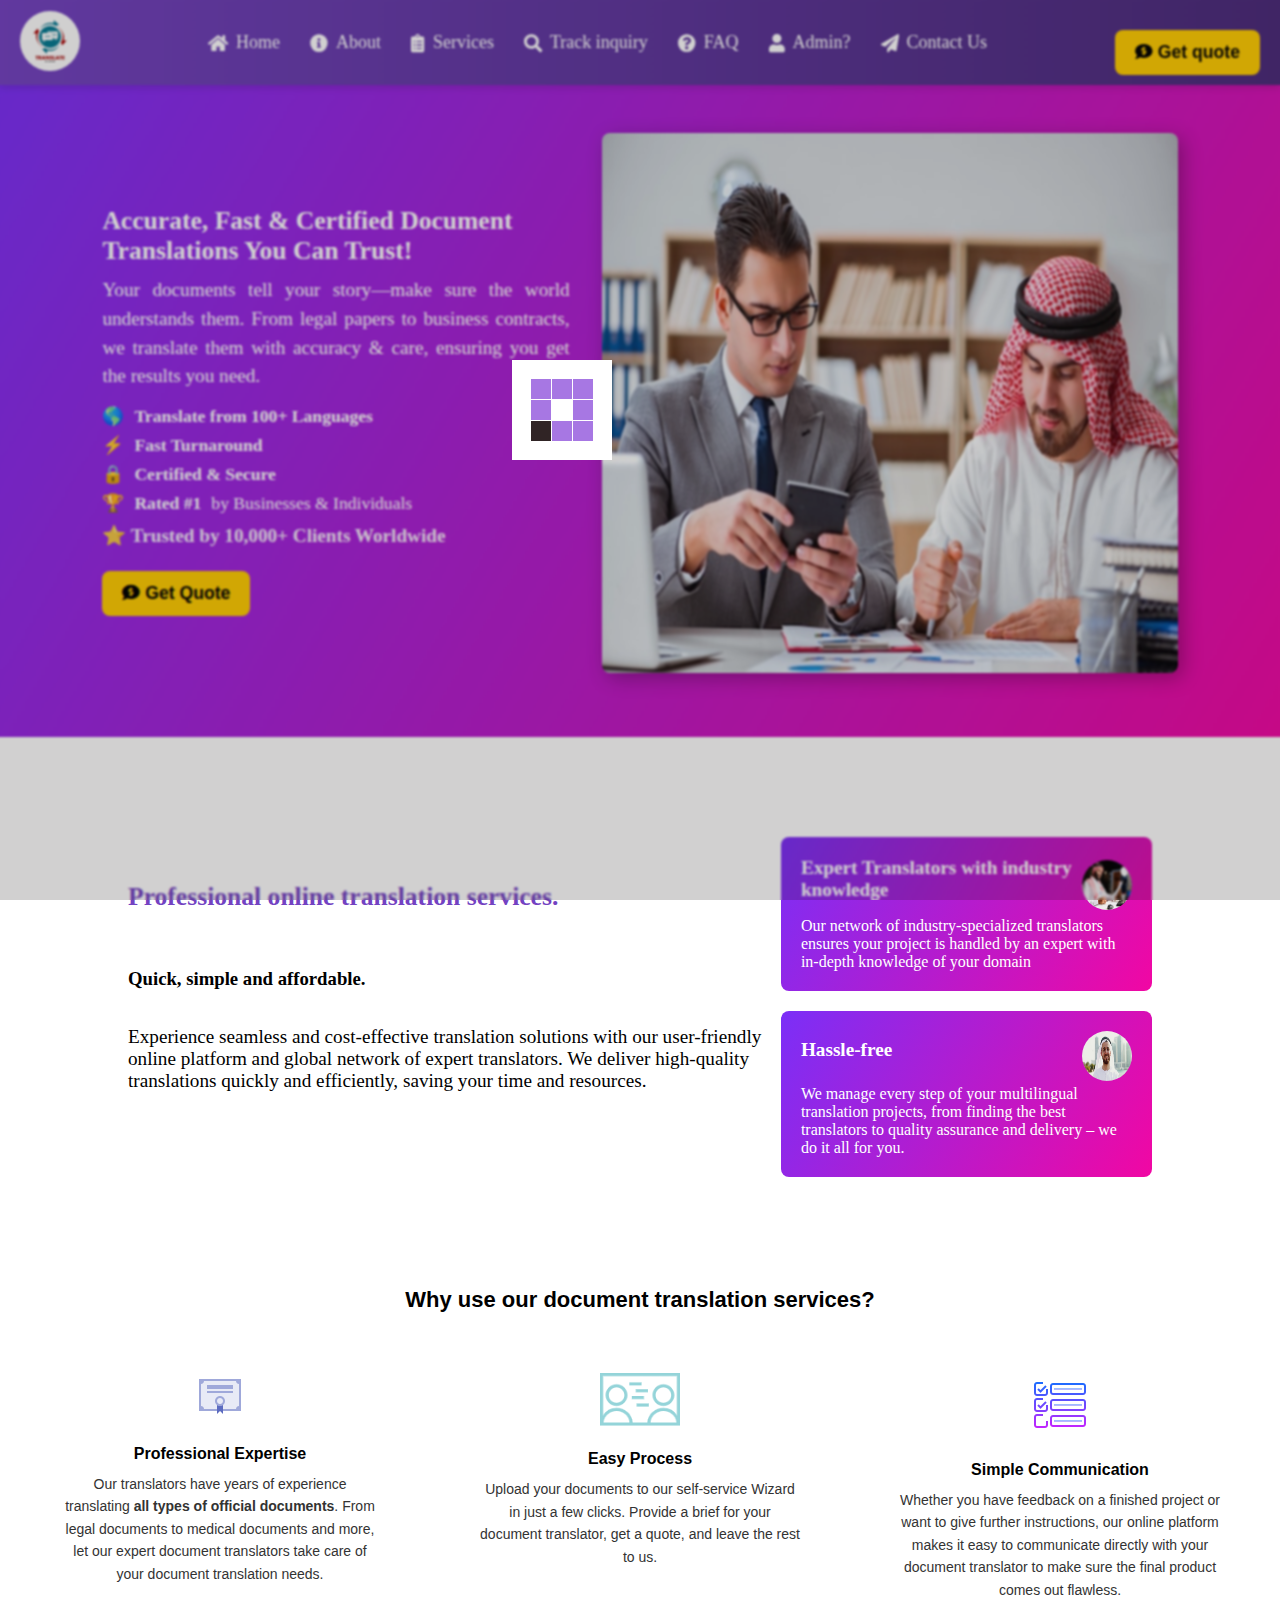
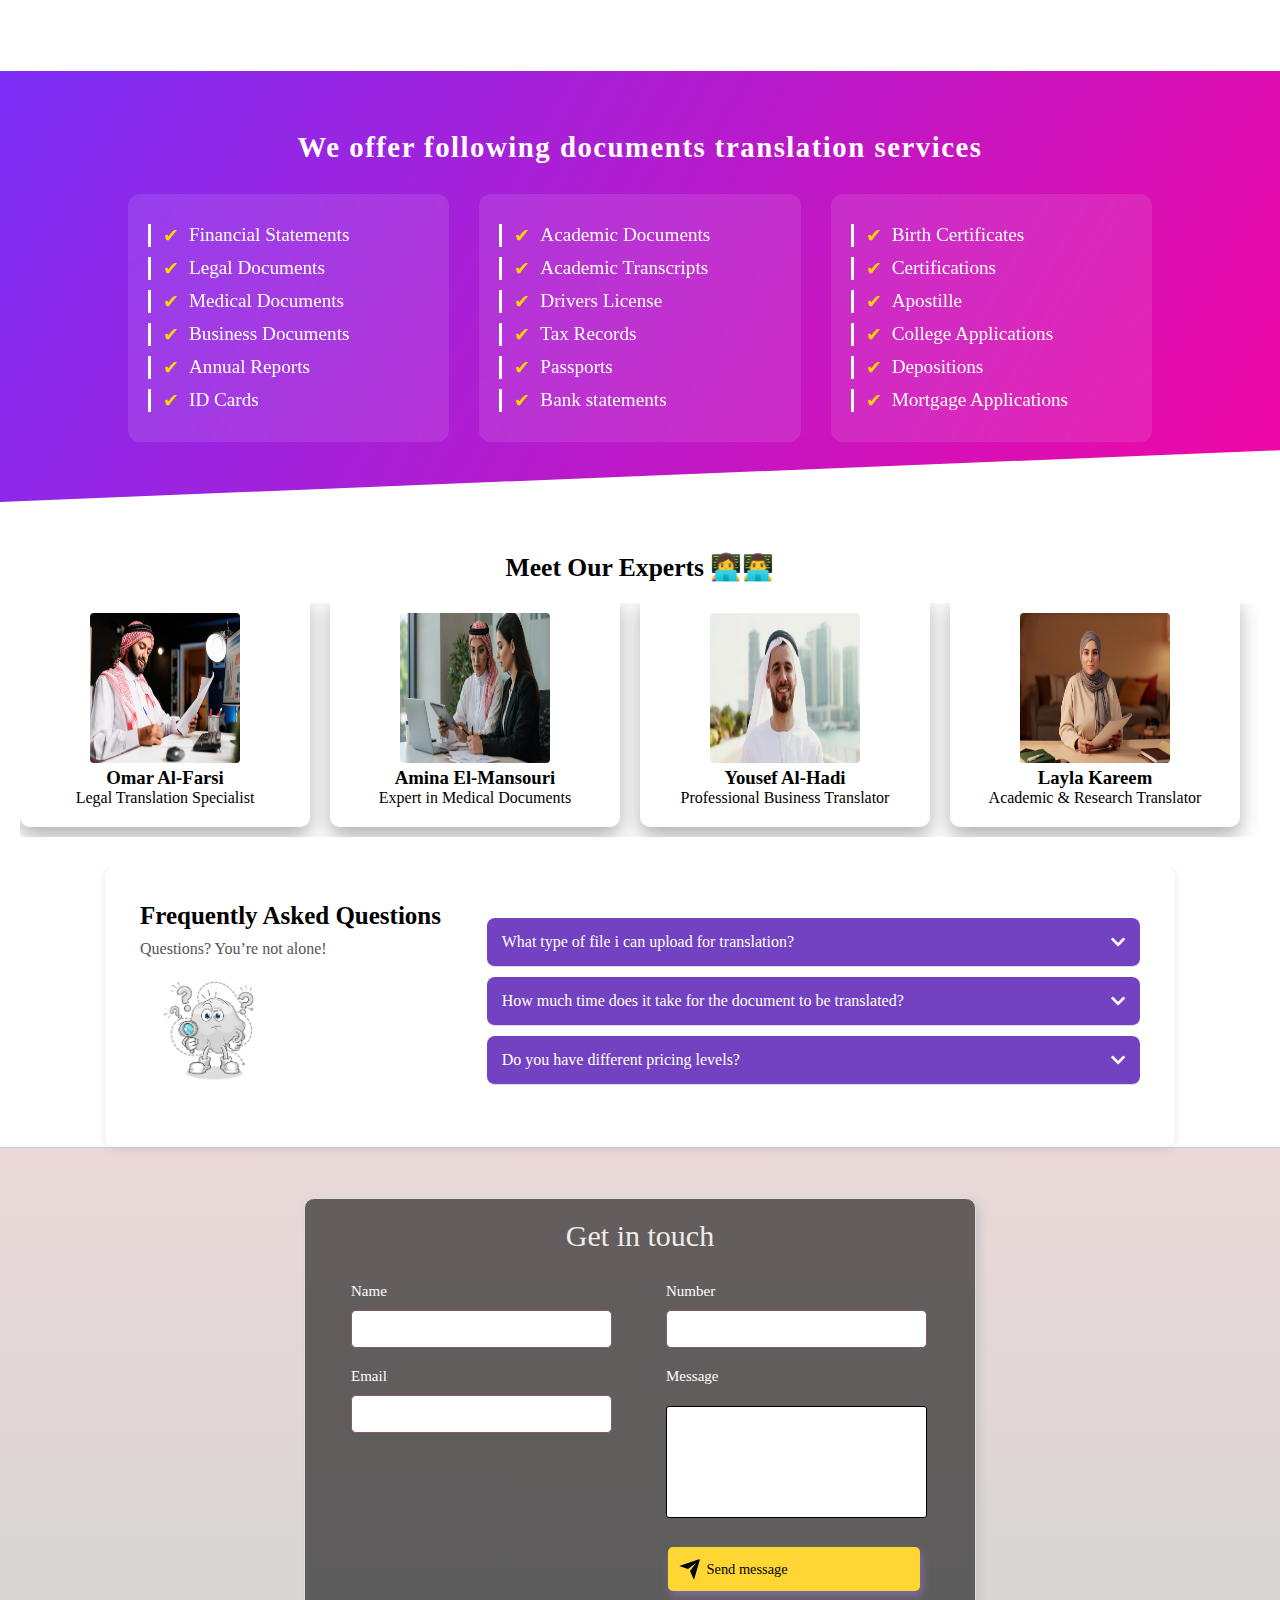
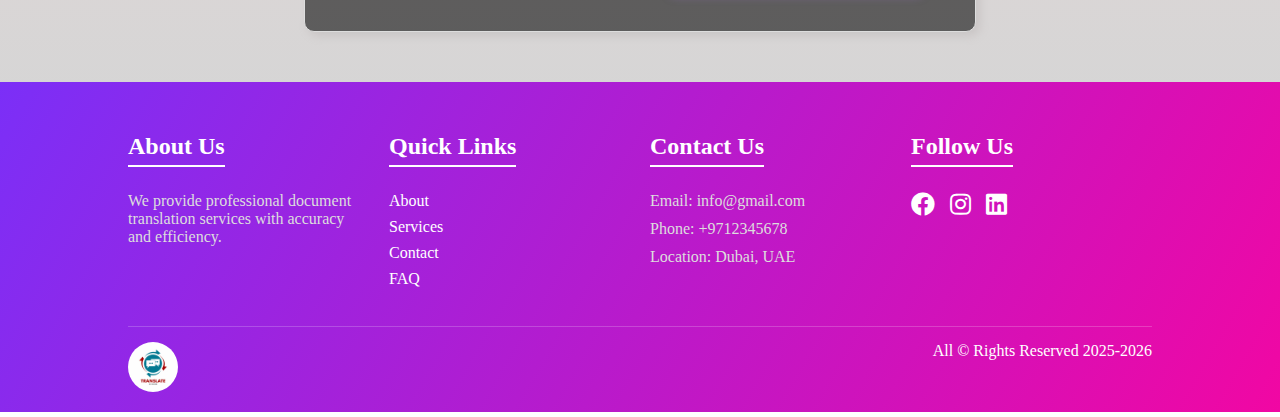
==== commit 8cd4c6a2: "Modern footer added, About section image updated." ====
--- a/index.html
+++ b/index.html
@@ -107,37 +107,45 @@
                 <p>
                     Your documents tell your story—make sure the world understands them. 
                     From legal papers to business contracts, we translate them with accuracy & care, ensuring you get the results you need.  
-                    <strong>100+ languages, fast turnaround, guaranteed precision!</strong>
+                    <!-- <strong>100+ languages, fast turnaround, guaranteed precision!</strong> -->
                 </p>
         
                 <!-- Key Benefits -->
                 <ul class="benefits-list">
-                    <li>🌎 <strong>100+ Languages</strong> – We support translations from all to Arabic.</li>
-                    <li>⚡ <strong>Fast Turnaround</strong> – Get documents translated in hours, not days.</li>
-                    <li>🔒 <strong>Certified & Secure</strong> – Your documents are confidential & legally certified.</li>
+                    <li>🌎 <strong>Translate from 100+ Languages</strong> 
+                        <!-- <p>⚡ <strong>Fast Turnaround</strong> </l> -->
+                    </li>
+                    <li>⚡ <strong>Fast Turnaround</strong> </li>
+                    <li>🔒 <strong>Certified & Secure</strong>
+                    
+                        <!-- <p>🏆 <strong>Rated #1</strong> by Businesses & Individuals</p> -->
+                    </li>
                     <li>🏆 <strong>Rated #1</strong> by Businesses & Individuals</li>
                 </ul>
         
                 <!-- Call to Action -->
-                <a href="./get-quote.html">
-                    <button class="navbar-button success">
-                        <i class="fas fa-comment-dollar"></i> Get Quote
-                    </button>
-                </a>
+                 <div class="trusted-btn">
+
+                     <p class="trust-badge" style="margin-top: 1.4rem; margin-right: 1rem;">⭐ Trusted by <strong>10,000+ Clients</strong> Worldwide</p>
+                     <a href="./get-quote.html">
+                         <button class="navbar-button success">
+                             <i class="fas fa-comment-dollar"></i> Get Quote
+                            </button>
+                        </a>
+                    </div>
         
                 <!-- Trust Badge -->
-                <p class="trust-badge">⭐ Trusted by <strong>10,000+ Clients</strong> Worldwide</p>
             </div>
         
             <!-- Image/Video -->
-            <img src="./img/about-pic.jpg" alt="Professional Translation Services">
+            <img src="./img/about1.png" alt="Professional Translation Services">
         </section>
         
 
         <section class="translaters">
     
             <div class="text-content">
-                <h1>Professional online translation services.</h1>
+                <h2>Professional online translation services.</h2>
                 <br><br>
                 <h3>Quick, simple and affordable.</h3>
                 <br><br>
@@ -163,7 +171,7 @@
                     <div class="feature-header">
                         <h3>Hassle-free</h3>
                         <div class="feature-icon">
-                            <img src="./img/expert3.png" alt="Hassle Free">
+                            <img src="./img/expert2.png" alt="Hassle Free">
                         </div>
                     </div>
                     <p>We manage every step of your multilingual translation projects, from finding the best translators to quality assurance and delivery – we do it all for you.</p>
@@ -401,7 +409,46 @@
   </section>
 
 <!-- footer section -->
-  <footer>All &copy; rights reserved</footer>
+<footer>
+    <div class="footer-container">
+        <div class="footer-section ">
+            <h3>About Us</h3>
+            <p>We provide professional document translation services with accuracy and efficiency.</p>
+        </div>
+        
+        <div class="footer-section links">
+            <h3>Quick Links</h3>
+            <ul>
+                <li><a href="#about">About</a></li>
+                <li><a href="#services">Services</a></li>
+                <li><a href="#contact">Contact</a></li>
+                <li><a href="#faq">FAQ</a></li>
+            </ul>
+        </div>
+        
+        <div class="footer-section contact">
+            <h3>Contact Us</h3>
+            <p>Email: info@gmail.com</p>
+            <p>Phone: +9712345678</p>
+            <p>Location: Dubai, UAE</p>
+        </div>
+        
+        <div class="footer-section social">
+            <h3>Follow Us</h3>
+            <div class="social-icons">
+                <a href="#"><i class="fab fa-facebook"></i></a>
+                <!-- <a href="#"><i class="fab fa-twitter"></i></a> -->
+                <a href="#"><i class="fab fa-instagram"></i></a>
+                <a href="#"><i class="fab fa-linkedin"></i></a>
+            </div>
+        </div>
+    </div>
+
+    <div class="footer-bottom">
+        <img src="./img/logo.jpg" alt="">
+        <p>All &copy; Rights Reserved 2025-2026</p>
+    </div>
+</footer>
 
   <!-- navbar toggle  -->
     <script>
--- a/style2.css
+++ b/style2.css
@@ -6,17 +6,13 @@
     
 font-family: calibri; 
 }
-:root{
+
+:root {
     --primary-color:#7342C2;
-    --secondary-color:#333;
     --btn-bg:#ffcc00;
-    --hovercolor:#F107A3;
-}
-
-:root {
     --primary-color: #7342C2; /* Main purple */
     --secondary-color: #ffd633; /* Dark background */
-    --hover-color: #8E6AC6; /* Original hover color */
+    --hover-color: #ffcc00; /* Original hover color */
     --btn-bg:#ffcc00;
     --hover-bg-color: #ffcc00; /* Lighter purple for hover background */
     --gradient-start: #7342C2; /* Gradient start color */
@@ -28,8 +24,8 @@
     scroll-behavior: smooth;
 }
 ::selection{
-    background-color: var(--primary-color);
-    color: white;
+    background-color: var(--secondary-color);
+    color: black;
 
 }
 /* Width and height of the scrollbar */
@@ -58,7 +54,7 @@
 
 /* Buttons (up and down arrows) */
 ::-webkit-scrollbar-button {
-    background-color: #9f9fa6;
+    background-color: var(--secondary-color);
      /* Button background color */
     /* border-radius: 4px;  */
     height: 20px;
@@ -206,6 +202,137 @@
     }
 }
 
+
+/* Navbar styles */
+.navbar {
+    display: flex;
+    justify-content: space-between;
+    align-items: center;
+    padding: 10px 20px;
+    background: linear-gradient(90deg, var(--gradient-start), var(--gradient-end));
+    box-shadow: 0 4px 6px var(--shadow-color);
+    position: sticky;
+    top: 0;
+    z-index: 1000;
+}
+
+.navbar-logo img {
+    width: 60px;
+    border-radius: 50%;
+    transition: transform 0.3s ease;
+}
+
+.navbar-logo img:hover {
+    cursor: pointer;
+    transform: scale(1.1); /* Logo hover effect */
+}
+
+.navbar-links {
+    list-style: none;
+    display: flex;
+    margin: 0;
+    padding: 0;
+}
+
+.navbar-links li {
+    margin: 0 15px;
+    position: relative;
+}
+
+.navbar-links a {
+    color: var(--text-color);
+    text-decoration: none;
+    font-size: 18px;
+    display: flex;
+    align-items: center;
+    gap: 8px; /* Space between icon and text */
+    transition: color 0.3s ease, transform 0.3s ease;
+}
+
+.navbar-links a:hover {
+    /* color: var(--hover-color); */
+    transform: translateY(-2px); /* Lift effect on hover */
+}
+
+.navbar-links li:hover i {
+    color: var(--hover-color);
+    transform: scale(1.1);
+}
+
+.navbar-button {
+    padding: 10px 20px;
+    background: var(--primary-color);
+    border: none;
+    color: var(--text-color);
+    font-size: 18px;
+    cursor: pointer;
+    border-radius: 25px; /* Rounded button */
+    transition: background 0.3s ease, transform 0.3s ease;
+}
+
+.navbar-button:hover {
+    background: var(--hover-color);
+    transform: translateY(-2px); /* Lift effect on hover */
+}
+
+.navbar-toggle {
+    display: none;
+    flex-direction: column;
+    gap: 5px;
+    cursor: pointer;
+}
+
+.navbar-toggle .bar {
+    width: 30px;
+    height: 3px;
+    background-color: var(--text-color);
+    transition: transform 0.3s ease, opacity 0.3s ease;
+}
+
+/* Mobile menu animation */
+.navbar-toggle.active .bar:nth-child(1) {
+    transform: rotate(45deg) translate(5px, 5px);
+}
+
+.navbar-toggle.active .bar:nth-child(2) {
+    opacity: 0;
+}
+
+.navbar-toggle.active .bar:nth-child(3) {
+    transform: rotate(-45deg) translate(5px, -5px);
+}
+
+/* Media query for mobile */
+@media (max-width: 768px) {
+    .navbar-links {
+        display: none;
+        width: 100%;
+        flex-direction: column;
+        text-align: left;
+        position: absolute;
+        top: 70px;
+        left: 0;
+        background: linear-gradient(90deg, var(--gradient-start), var(--gradient-end));
+        padding: 20px 0;
+        box-shadow: 0 4px 6px var(--shadow-color);
+        border-radius: 0 0 10px 10px; /* Rounded bottom corners */
+    }
+
+    .navbar-links li {
+        margin: 15px 0;
+        padding-left: 20px;
+    }
+
+    .navbar-links.active {
+        display: flex;
+        z-index: 1000;
+    }
+
+    .navbar-toggle {
+        display: flex;
+    }
+}
+
 /* about css  */
 .about {
     background: linear-gradient(120deg, #7b2ff7, #f107a3); /* Modern gradient */
@@ -223,7 +350,7 @@
 }
 
 .about h1 {
-    font-size: 2.2rem;
+    font-size: 1.6rem;
     font-weight: bold;
     color: #fff;
 }
@@ -266,37 +393,48 @@
 }
 
 .trust-badge {
+    display: inline;
     font-size: 1rem;
     margin-top: 10px;
     font-weight: bold;
     opacity: 0.9;
 }
-.about img {
+.about img, .about video {
     margin-left: 2rem; 
+    margin-top: -1rem;
     width: 45vw;
     height: 60vh;
     border-radius: 8px;
     box-shadow: 5px 5px 20px rgba(0, 0, 0, 0.3);
 }
-
-
+.about-img{
+    margin-top: 2rem; 
+}
+
+.about video{
+    margin-right: 2rem; 
+    width: 45vw;
+    height: 60vh;
+}
 /* Responsive Design */
 @media (max-width: 992px) {
     .about {
-        flex-direction: column;
+        flex-direction: column-reverse;
         text-align: center;
     }
     .about .content {
         max-width: 90%;
     }
 
-    .about img {
+    .about img, .about video {
         width: 80vw;
         height: auto;
 animation: none;
     }
 }
-
+.about p{
+    text-align: justify;
+}
 @media (max-width: 480px) {
 
     #about{
@@ -304,7 +442,8 @@
     background: linear-gradient(120deg, #7b2ff7, #f107a3);
     }
     .about h1 {
-        font-size: 1.5rem;
+        font-size: 1.2rem;
+        margin-top:1.7rem ; 
     }
 
     .about p {
@@ -345,7 +484,7 @@
 }
 
 .document-translation h2 {
-    font-size: 29px;
+    font-size: 22px;
     margin-bottom: 40px;
     color: #000;
 }
@@ -372,13 +511,13 @@
 }
 
 .translation-item h3 {
-    font-size: 20px;
+    font-size: 1rem;
     color: #000;
     margin-bottom: 10px;
 }
 
 .translation-item p {
-    font-size: 16px;
+    font-size: 14px;
     color: #333;
     line-height: 1.6;
 }
@@ -398,7 +537,7 @@
     }
     
     .document-translation h2{
-        font-size: 1.8rem !important;
+        font-size: 1.4rem !important;
     }
 }
 
@@ -913,13 +1052,112 @@
     }
 }
 
-footer{
+footer {
+    background: linear-gradient(120deg, #7b2ff7, #f107a3);
+    color: white;
+    padding: 20px 10%;
+    padding-top: 4%;
     text-align: center;
-    font-size: 1.2rem; 
-    padding: 10px;
-    /* background-color: #a777e3; */
-    background-color: var(--primary-color);
+}
+
+.footer-container {
+    display: flex;
+    justify-content: space-between;
+    flex-wrap: wrap;
+    gap: 20px;
+}
+
+.footer-section {
+    flex: 1;
+    min-width: 150px;
+    text-align: left;
+}
+
+.footer-section h3 {
+    font-size: 1.5rem;
+    margin-bottom: 15px;
+    border-bottom: 2px solid white;
+    display: inline-block;
+    padding-bottom: 5px;
+}
+
+.footer-section p, .footer-section ul {
+    font-size: 1rem;
+    color: #ddd;
+    margin-top: 10px;
+}
+
+.footer-section ul {
+    list-style: none;
+    padding: 0;
+}
+
+.footer-section ul li {
+    margin: 8px 0;
+}
+
+.footer-section ul li a {
     color: white;
+    text-decoration: none;
+    transition: color 0.3s ease-in-out;
+}
+
+.footer-section ul li a:hover {
+    color: #ffd700;
+}
+
+.social-icons {
+    display: flex;
+    gap: 15px;
+    margin-top: 10px;
+}
+
+.social-icons a {
+    color: white;
+    font-size: 1.5rem;
+    transition: transform 0.3s ease-in-out;
+}
+
+.social-icons a:hover {
+    transform: scale(1.2);
+    color: #ffd700;
+}
+
+.footer-bottom {
+    margin-top: 30px;
+    padding-top: 15px;
+    font-size: 1rem;
+    display: flex;
+    justify-content:space-between;
+    border-top: 1px solid rgba(255, 255, 255, 0.2);
+}
+.footer-bottom img{
+    width: 50px;
+    height: 50px;
+    border-radius: 50%;
+}
+.footer-bottom span {
+    font-weight: bold;
+    color: #ffd700;
+}
+
+/* Responsive Design */
+@media (max-width: 768px) {
+    .footer-container {
+        flex-direction: column;
+        text-align: center;
+    }
+    .footer-bottom p{
+        margin-top: 1.2rem;
+        font-size: 0.9rem; 
+    }
+    .footer-section {
+        text-align: center;
+    }
+
+    .social-icons {
+        justify-content: center;
+    }
 }
 
 
@@ -960,10 +1198,10 @@
 }
 
 .translation-services h2 {
-    font-size: 2.5rem;
+    font-size: 1.8rem;
     font-weight: bold;
     margin-bottom: 30px;
-    text-transform: uppercase;
+    /* text-transform: uppercase; */
     letter-spacing: 1.5px;
 }
 
@@ -1010,7 +1248,7 @@
     content: "✔"; /* You can replace with FontAwesome icons */
     font-size: 1.2rem;
     color: #ffd700;
-    font-weight: bold;
+    /* font-weight: bold; */
 }
 
 /* Hover effect on list items */
@@ -1026,7 +1264,7 @@
     }
 
     .translation-services h2 {
-        font-size: 2rem;
+        font-size: 1.6rem;
     }
 
     .services-list {
@@ -1207,10 +1445,14 @@
 }
 
 #about img{
- animation: slideFromLeft 1s ease-in-out forwards;   
+    animation: slideFromLeft 1s ease-in-out forwards;   
  /* animation: slideFromdown 1s ; */
  /* animation-timeline: view(); */
  /* animation-range: entry 0% cover 30% ; */
+
+}
+#about .about-img{
+    margin-top: 2rem;
 
 }
  
@@ -1358,7 +1600,7 @@
 }
 
 .section-title {
-    font-size: 1.8rem;
+    font-size: 1.6rem;
     margin-bottom: 20px;
     text-align: center;
     animation: fadeInDown 1s ease-in-out;
@@ -1376,7 +1618,7 @@
     display: flex;
     gap: 20px;
     width: 200%;
-    animation: slideLeft 10s linear infinite;
+    animation: slideLeft 35s linear infinite;
 }
 
 /* Individual Cards */
@@ -1443,7 +1685,7 @@
 }
 @media (max-width: 768px) {
     .sticky {
-        width: 90vw;
+        width: 91vw;
         margin-bottom: 2rem;  
     }
     #about {   
@@ -1529,11 +1771,12 @@
 .text-content h1 {
     font-size: 1.8rem;
     font-weight: 700;
+}
+
+.text-content h2 {
+    font-size: 1.6rem;
     color: var(--primary-color);
-}
-
-.text-content h2 {
-    font-size: 2.5rem;
+
     font-weight: 600;
     margin-bottom: 20px;
 }
